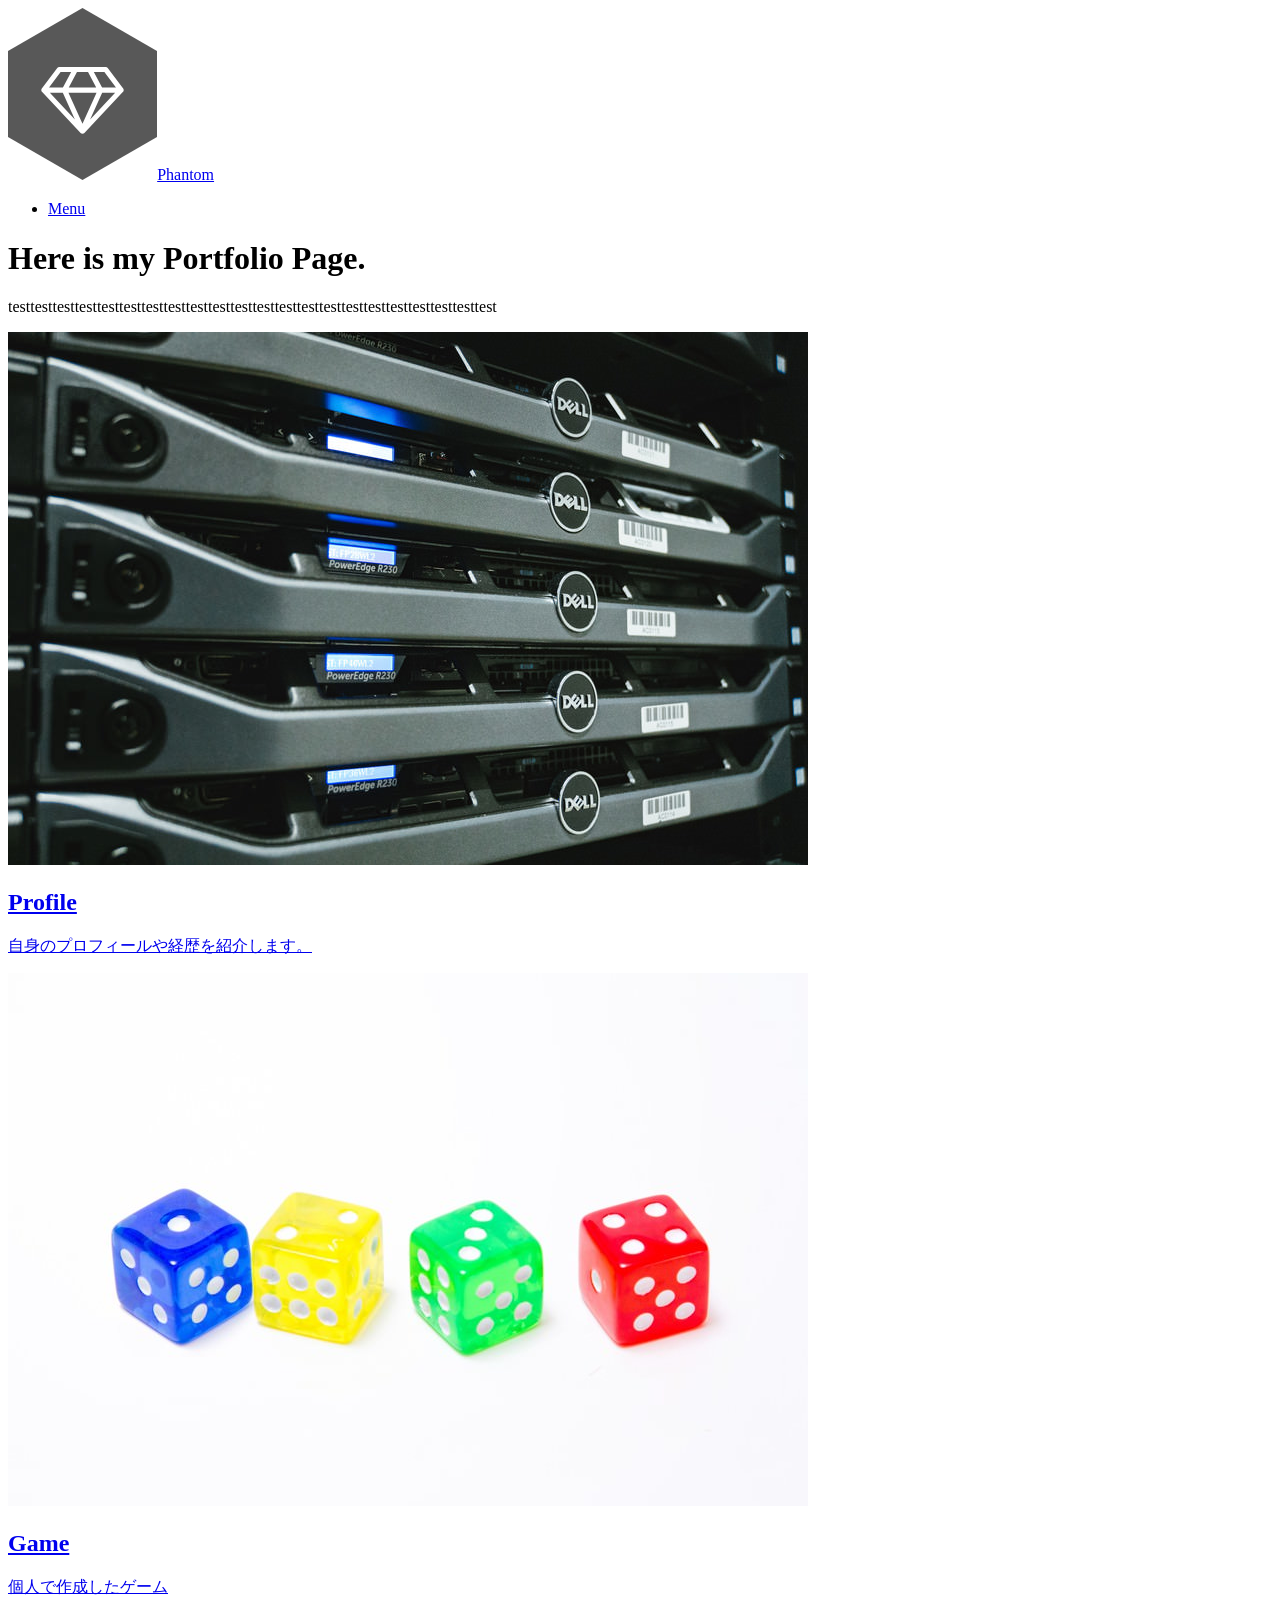
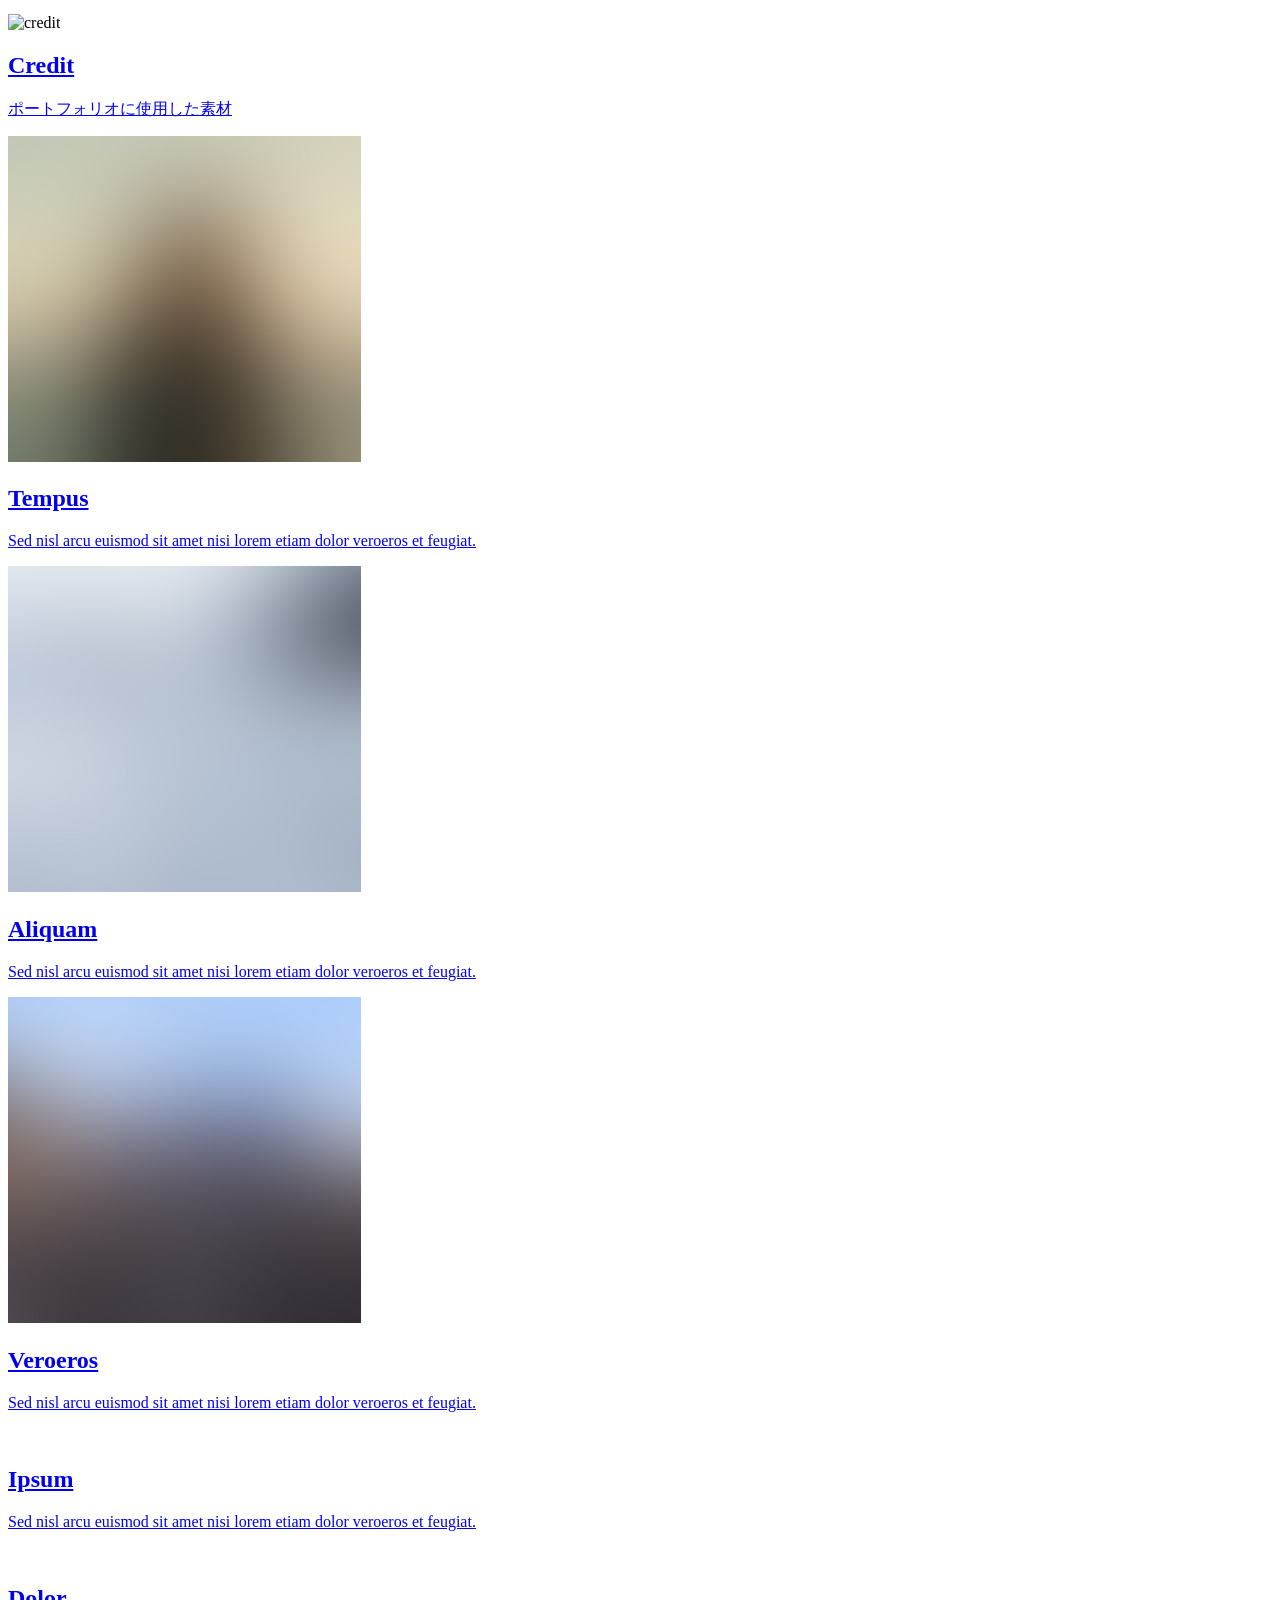
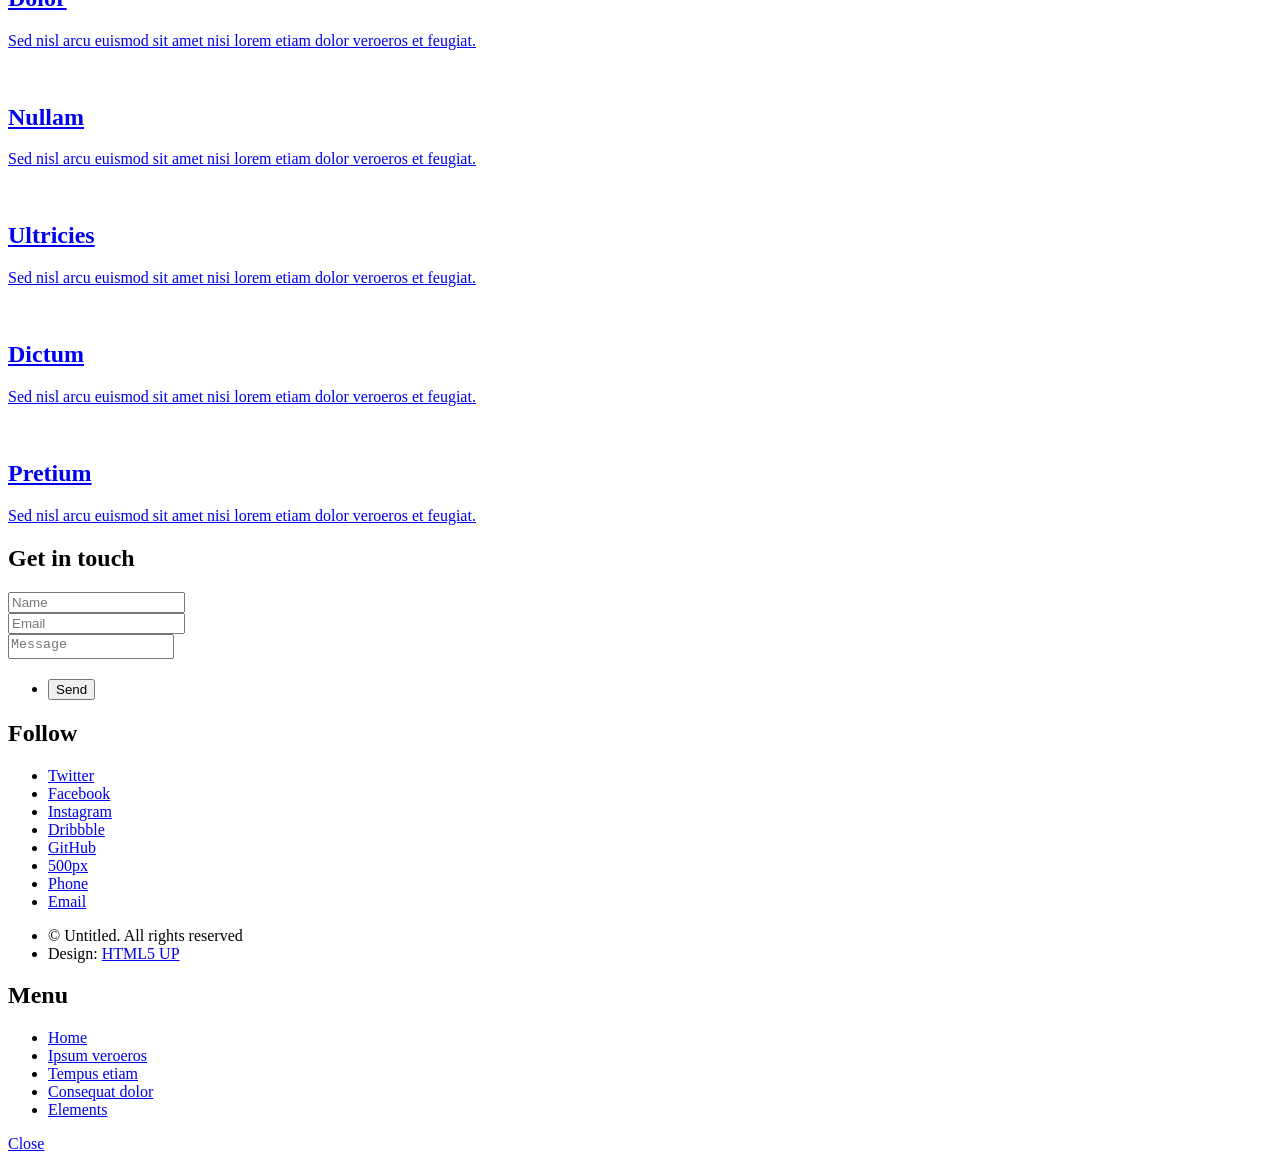
==== index.html @ cb40534b "Base file" ====
<!DOCTYPE HTML>
<!--
	Phantom by HTML5 UP
	html5up.net | @ajlkn
	Free for personal and commercial use under the CCA 3.0 license (html5up.net/license)
-->
<html>
	<head>
		<title>川井俊祐's Portfolio</title>
		<meta charset="utf-8" />
		<meta name="viewport" content="width=device-width, initial-scale=1, user-scalable=no" />
		<link rel="stylesheet" href="assets/css/main.css" />
		<noscript><link rel="stylesheet" href="assets/css/noscript.css" /></noscript>
	</head>
	<body class="is-preload">
		<!-- Wrapper -->
			<div id="wrapper">

				<!-- Header -->
					<header id="header">
						<div class="inner">

							<!-- Logo -->
								<a href="index.html" class="logo">
									<span class="symbol"><img src="images/logo.svg" alt="" /></span><span class="title">Phantom</span>
								</a>

							<!-- Nav -->
								<nav>
									<ul>
										<li><a href="#menu">Menu</a></li>
									</ul>
								</nav>

						</div>
					</header>

				<!-- Menu -->
					<nav id="menu">
						<h2>Menu</h2>
						<ul>
							<li><a href="index.html">Home</a></li>
							<li><a href="profile.html">Ipsum veroeros</a></li>
							<li><a href="profile.html">Tempus etiam</a></li>
							<li><a href="profile.html">Consequat dolor</a></li>
							<li><a href="elements.html">Elements</a></li>
						</ul>
					</nav>

				<!-- Main -->
					<div id="main">
						<div class="inner">
							<header>
								<h1>Here is my Portfolio Page.</h1>
								<p>testtesttesttesttesttesttesttesttesttesttesttesttesttesttesttesttesttesttesttesttesttest</p>
							</header>
							<section class="tiles">
								<article class="style1">
									<span class="image">
										<img src="images/profile.jpg" alt="profile" />
									</span>
									<a href="profile.html">
										<h2>Profile</h2>
										<div class="content">
											<p>自身のプロフィールや経歴を紹介します。</p>
										</div>
									</a>
								</article>
								<article class="style2">
									<span class="image">
										<img src="images/game.jpg" alt="game" />
									</span>
									<a href="game.html">
										<h2>Game</h2>
										<div class="content">
											<p>個人で作成したゲーム</p>
										</div>
									</a>
								</article>
								<article class="style3">
									<span class="image">
										<img src="images/pic03.jpg" alt="credit" />
									</span>
									<a href="credit.html">
										<h2>Credit</h2>
										<div class="content">
											<p>ポートフォリオに使用した素材</p>
										</div>
									</a>
								</article>
								<article class="style4">
									<span class="image">
										<img src="images/pic04.jpg" alt="" />
									</span>
									<a href="profile.html">
										<h2>Tempus</h2>
										<div class="content">
											<p>Sed nisl arcu euismod sit amet nisi lorem etiam dolor veroeros et feugiat.</p>
										</div>
									</a>
								</article>
								<article class="style5">
									<span class="image">
										<img src="images/pic05.jpg" alt="" />
									</span>
									<a href="profile.html">
										<h2>Aliquam</h2>
										<div class="content">
											<p>Sed nisl arcu euismod sit amet nisi lorem etiam dolor veroeros et feugiat.</p>
										</div>
									</a>
								</article>
								<article class="style6">
									<span class="image">
										<img src="images/pic06.jpg" alt="" />
									</span>
									<a href="profile.html">
										<h2>Veroeros</h2>
										<div class="content">
											<p>Sed nisl arcu euismod sit amet nisi lorem etiam dolor veroeros et feugiat.</p>
										</div>
									</a>
								</article>
								<article class="style2">
									<span class="image">
										<img src="images/pic07.jpg" alt="" />
									</span>
									<a href="profile.html">
										<h2>Ipsum</h2>
										<div class="content">
											<p>Sed nisl arcu euismod sit amet nisi lorem etiam dolor veroeros et feugiat.</p>
										</div>
									</a>
								</article>
								<article class="style3">
									<span class="image">
										<img src="images/pic08.jpg" alt="" />
									</span>
									<a href="profile.html">
										<h2>Dolor</h2>
										<div class="content">
											<p>Sed nisl arcu euismod sit amet nisi lorem etiam dolor veroeros et feugiat.</p>
										</div>
									</a>
								</article>
								<article class="style1">
									<span class="image">
										<img src="images/pic09.jpg" alt="" />
									</span>
									<a href="profile.html">
										<h2>Nullam</h2>
										<div class="content">
											<p>Sed nisl arcu euismod sit amet nisi lorem etiam dolor veroeros et feugiat.</p>
										</div>
									</a>
								</article>
								<article class="style5">
									<span class="image">
										<img src="images/pic10.jpg" alt="" />
									</span>
									<a href="profile.html">
										<h2>Ultricies</h2>
										<div class="content">
											<p>Sed nisl arcu euismod sit amet nisi lorem etiam dolor veroeros et feugiat.</p>
										</div>
									</a>
								</article>
								<article class="style6">
									<span class="image">
										<img src="images/pic11.jpg" alt="" />
									</span>
									<a href="profile.html">
										<h2>Dictum</h2>
										<div class="content">
											<p>Sed nisl arcu euismod sit amet nisi lorem etiam dolor veroeros et feugiat.</p>
										</div>
									</a>
								</article>
								<article class="style4">
									<span class="image">
										<img src="images/pic12.jpg" alt="" />
									</span>
									<a href="profile.html">
										<h2>Pretium</h2>
										<div class="content">
											<p>Sed nisl arcu euismod sit amet nisi lorem etiam dolor veroeros et feugiat.</p>
										</div>
									</a>
								</article>
							</section>
						</div>
					</div>

				<!-- Footer -->
					<footer id="footer">
						<div class="inner">
							<section>
								<h2>Get in touch</h2>
								<form method="post" action="#">
									<div class="fields">
										<div class="field half">
											<input type="text" name="name" id="name" placeholder="Name" />
										</div>
										<div class="field half">
											<input type="email" name="email" id="email" placeholder="Email" />
										</div>
										<div class="field">
											<textarea name="message" id="message" placeholder="Message"></textarea>
										</div>
									</div>
									<ul class="actions">
										<li><input type="submit" value="Send" class="primary" /></li>
									</ul>
								</form>
							</section>
							<section>
								<h2>Follow</h2>
								<ul class="icons">
									<li><a href="#" class="icon brands style2 fa-twitter"><span class="label">Twitter</span></a></li>
									<li><a href="#" class="icon brands style2 fa-facebook-f"><span class="label">Facebook</span></a></li>
									<li><a href="#" class="icon brands style2 fa-instagram"><span class="label">Instagram</span></a></li>
									<li><a href="#" class="icon brands style2 fa-dribbble"><span class="label">Dribbble</span></a></li>
									<li><a href="#" class="icon brands style2 fa-github"><span class="label">GitHub</span></a></li>
									<li><a href="#" class="icon brands style2 fa-500px"><span class="label">500px</span></a></li>
									<li><a href="#" class="icon solid style2 fa-phone"><span class="label">Phone</span></a></li>
									<li><a href="#" class="icon solid style2 fa-envelope"><span class="label">Email</span></a></li>
								</ul>
							</section>
							<ul class="copyright">
								<li>&copy; Untitled. All rights reserved</li><li>Design: <a href="http://html5up.net">HTML5 UP</a></li>
							</ul>
						</div>
					</footer>

			</div>

		<!-- Scripts -->
			<script src="assets/js/jquery.min.js"></script>
			<script src="assets/js/browser.min.js"></script>
			<script src="assets/js/breakpoints.min.js"></script>
			<script src="assets/js/util.js"></script>
			<script src="assets/js/main.js"></script>

	</body>
</html>
---- assets/css/main.css ----
@import url(fontawesome-all.min.css);
@import url("https://fonts.googleapis.com/css?family=Source+Sans+Pro:300,700,900");

/*
	Phantom by HTML5 UP
	html5up.net | @ajlkn
	Free for personal and commercial use under the CCA 3.0 license (html5up.net/license)
*/

html, body, div, span, applet, object,
iframe, h1, h2, h3, h4, h5, h6, p, blockquote,
pre, a, abbr, acronym, address, big, cite,
code, del, dfn, em, img, ins, kbd, q, s, samp,
small, strike, strong, sub, sup, tt, var, b,
u, i, center, dl, dt, dd, ol, ul, li, fieldset,
form, label, legend, table, caption, tbody,
tfoot, thead, tr, th, td, article, aside,
canvas, details, embed, figure, figcaption,
footer, header, hgroup, menu, nav, output, ruby,
section, summary, time, mark, audio, video {
	margin: 0;
	padding: 0;
	border: 0;
	font-size: 100%;
	font: inherit;
	vertical-align: baseline;}

article, aside, details, figcaption, figure,
footer, header, hgroup, menu, nav, section {
	display: block;}

body {
	line-height: 1;
}

ol, ul {
	list-style: none;
}

blockquote, q {
	quotes: none;
}

	blockquote:before, blockquote:after, q:before, q:after {
		content: '';
		content: none;
	}

table {
	border-collapse: collapse;
	border-spacing: 0;
}

body {
	-webkit-text-size-adjust: none;
}

mark {
	background-color: transparent;
	color: inherit;
}

input::-moz-focus-inner {
	border: 0;
	padding: 0;
}

input, select, textarea {
	-moz-appearance: none;
	-webkit-appearance: none;
	-ms-appearance: none;
	appearance: none;
}

/* Basic */

	@-ms-viewport {
		width: device-width;
	}

	body {
		-ms-overflow-style: scrollbar;
	}

	@media screen and (max-width: 480px) {

		html, body {
			min-width: 320px;
		}

	}

	html {
		box-sizing: border-box;
	}

	*, *:before, *:after {
		box-sizing: inherit;
	}

	body {
		background: #ffffff;
	}

		body.is-preload *, body.is-preload *:before, body.is-preload *:after {
			-moz-animation: none !important;
			-webkit-animation: none !important;
			-ms-animation: none !important;
			animation: none !important;
			-moz-transition: none !important;
			-webkit-transition: none !important;
			-ms-transition: none !important;
			transition: none !important;
		}

/* Type */

	body, input, select, textarea {
		color: #585858;
		font-family: "Source Sans Pro", Helvetica, sans-serif;
		font-size: 16pt;
		font-weight: 300;
		line-height: 1.75;
	}

		@media screen and (max-width: 1680px) {

			body, input, select, textarea {
				font-size: 14pt;
			}

		}

		@media screen and (max-width: 1280px) {

			body, input, select, textarea {
				font-size: 12pt;
			}

		}

	a {
		-moz-transition: border-bottom-color 0.2s ease, color 0.2s ease;
		-webkit-transition: border-bottom-color 0.2s ease, color 0.2s ease;
		-ms-transition: border-bottom-color 0.2s ease, color 0.2s ease;
		transition: border-bottom-color 0.2s ease, color 0.2s ease;
		text-decoration: none;
		color: #585858;
		border-bottom: dotted 1px rgba(88, 88, 88, 0.5);
	}

		a:hover {
			border-bottom-color: transparent;
			color: #f2849e !important;
		}

	strong, b {
		font-weight: 900;
	}

	em, i {
		font-style: italic;
	}

	p {
		margin: 0 0 2em 0;
	}

	h1 {
		font-size: 2.75em;
		font-weight: 700;
		line-height: 1.3;
		margin: 0 0 1em 0;
		letter-spacing: -0.035em;
	}

		h1 a {
			color: inherit;
		}

		@media screen and (max-width: 736px) {

			h1 {
				font-size: 2em;
				margin: 0 0 1em 0;
			}

		}

		@media screen and (max-width: 360px) {

			h1 {
				font-size: 1.75em;
			}

		}

	h2, h3, h4, h5, h6 {
		font-weight: 900;
		line-height: 1.5;
		margin: 0 0 2em 0;
		text-transform: uppercase;
		letter-spacing: 0.35em;
	}

		h2 a, h3 a, h4 a, h5 a, h6 a {
			color: inherit;
		}

	h2 {
		font-size: 1.1em;
	}

	h3 {
		font-size: 1em;
	}

	h4 {
		font-size: 0.8em;
	}

	h5 {
		font-size: 0.8em;
	}

	h6 {
		font-size: 0.8em;
	}

	@media screen and (max-width: 980px) {

		h1 br, h2 br, h3 br, h4 br, h5 br, h6 br {
			display: none;
		}

	}

	@media screen and (max-width: 736px) {

		h2 {
			font-size: 1em;
		}

		h3 {
			font-size: 0.8em;
		}

	}

	sub {
		font-size: 0.8em;
		position: relative;
		top: 0.5em;
	}

	sup {
		font-size: 0.8em;
		position: relative;
		top: -0.5em;
	}

	blockquote {
		border-left: solid 4px #c9c9c9;
		font-style: italic;
		margin: 0 0 2em 0;
		padding: 0.5em 0 0.5em 2em;
	}

	code {
		background: rgba(144, 144, 144, 0.075);
		border-radius: 4px;
		border: solid 1px #c9c9c9;
		font-family: "Courier New", monospace;
		font-size: 0.9em;
		margin: 0 0.25em;
		padding: 0.25em 0.65em;
	}

	pre {
		-webkit-overflow-scrolling: touch;
		font-family: "Courier New", monospace;
		font-size: 0.9em;
		margin: 0 0 2em 0;
	}

		pre code {
			display: block;
			line-height: 1.75;
			padding: 1em 1.5em;
			overflow-x: auto;
		}

	hr {
		border: 0;
		border-bottom: solid 1px #c9c9c9;
		margin: 2em 0;
	}

		hr.major {
			margin: 3em 0;
		}

	.align-left {
		text-align: left;
	}

	.align-center {
		text-align: center;
	}

	.align-right {
		text-align: right;
	}

/* Row */

	.row {
		display: flex;
		flex-wrap: wrap;
		box-sizing: border-box;
		align-items: stretch;
	}

		.row > * {
			box-sizing: border-box;
		}

		.row.gtr-uniform > * > :last-child {
			margin-bottom: 0;
		}

		.row.aln-left {
			justify-content: flex-start;
		}

		.row.aln-center {
			justify-content: center;
		}

		.row.aln-right {
			justify-content: flex-end;
		}

		.row.aln-top {
			align-items: flex-start;
		}

		.row.aln-middle {
			align-items: center;
		}

		.row.aln-bottom {
			align-items: flex-end;
		}

		.row > .imp {
			order: -1;
		}

		.row > .col-1 {
			width: 8.33333%;
		}

		.row > .off-1 {
			margin-left: 8.33333%;
		}

		.row > .col-2 {
			width: 16.66667%;
		}

		.row > .off-2 {
			margin-left: 16.66667%;
		}

		.row > .col-3 {
			width: 25%;
		}

		.row > .off-3 {
			margin-left: 25%;
		}

		.row > .col-4 {
			width: 33.33333%;
		}

		.row > .off-4 {
			margin-left: 33.33333%;
		}

		.row > .col-5 {
			width: 41.66667%;
		}

		.row > .off-5 {
			margin-left: 41.66667%;
		}

		.row > .col-6 {
			width: 50%;
		}

		.row > .off-6 {
			margin-left: 50%;
		}

		.row > .col-7 {
			width: 58.33333%;
		}

		.row > .off-7 {
			margin-left: 58.33333%;
		}

		.row > .col-8 {
			width: 66.66667%;
		}

		.row > .off-8 {
			margin-left: 66.66667%;
		}

		.row > .col-9 {
			width: 75%;
		}

		.row > .off-9 {
			margin-left: 75%;
		}

		.row > .col-10 {
			width: 83.33333%;
		}

		.row > .off-10 {
			margin-left: 83.33333%;
		}

		.row > .col-11 {
			width: 91.66667%;
		}

		.row > .off-11 {
			margin-left: 91.66667%;
		}

		.row > .col-12 {
			width: 100%;
		}

		.row > .off-12 {
			margin-left: 100%;
		}

		.row.gtr-0 {
			margin-top: 0;
			margin-left: 0em;
		}

			.row.gtr-0 > * {
				padding: 0 0 0 0em;
			}

			.row.gtr-0.gtr-uniform {
				margin-top: 0em;
			}

				.row.gtr-0.gtr-uniform > * {
					padding-top: 0em;
				}

		.row.gtr-25 {
			margin-top: 0;
			margin-left: -0.5em;
		}

			.row.gtr-25 > * {
				padding: 0 0 0 0.5em;
			}

			.row.gtr-25.gtr-uniform {
				margin-top: -0.5em;
			}

				.row.gtr-25.gtr-uniform > * {
					padding-top: 0.5em;
				}

		.row.gtr-50 {
			margin-top: 0;
			margin-left: -1em;
		}

			.row.gtr-50 > * {
				padding: 0 0 0 1em;
			}

			.row.gtr-50.gtr-uniform {
				margin-top: -1em;
			}

				.row.gtr-50.gtr-uniform > * {
					padding-top: 1em;
				}

		.row {
			margin-top: 0;
			margin-left: -2em;
		}

			.row > * {
				padding: 0 0 0 2em;
			}

			.row.gtr-uniform {
				margin-top: -2em;
			}

				.row.gtr-uniform > * {
					padding-top: 2em;
				}

		.row.gtr-150 {
			margin-top: 0;
			margin-left: -3em;
		}

			.row.gtr-150 > * {
				padding: 0 0 0 3em;
			}

			.row.gtr-150.gtr-uniform {
				margin-top: -3em;
			}

				.row.gtr-150.gtr-uniform > * {
					padding-top: 3em;
				}

		.row.gtr-200 {
			margin-top: 0;
			margin-left: -4em;
		}

			.row.gtr-200 > * {
				padding: 0 0 0 4em;
			}

			.row.gtr-200.gtr-uniform {
				margin-top: -4em;
			}

				.row.gtr-200.gtr-uniform > * {
					padding-top: 4em;
				}

		@media screen and (max-width: 1680px) {

			.row {
				display: flex;
				flex-wrap: wrap;
				box-sizing: border-box;
				align-items: stretch;
			}

				.row > * {
					box-sizing: border-box;
				}

				.row.gtr-uniform > * > :last-child {
					margin-bottom: 0;
				}

				.row.aln-left {
					justify-content: flex-start;
				}

				.row.aln-center {
					justify-content: center;
				}

				.row.aln-right {
					justify-content: flex-end;
				}

				.row.aln-top {
					align-items: flex-start;
				}

				.row.aln-middle {
					align-items: center;
				}

				.row.aln-bottom {
					align-items: flex-end;
				}

				.row > .imp-xlarge {
					order: -1;
				}

				.row > .col-1-xlarge {
					width: 8.33333%;
				}

				.row > .off-1-xlarge {
					margin-left: 8.33333%;
				}

				.row > .col-2-xlarge {
					width: 16.66667%;
				}

				.row > .off-2-xlarge {
					margin-left: 16.66667%;
				}

				.row > .col-3-xlarge {
					width: 25%;
				}

				.row > .off-3-xlarge {
					margin-left: 25%;
				}

				.row > .col-4-xlarge {
					width: 33.33333%;
				}

				.row > .off-4-xlarge {
					margin-left: 33.33333%;
				}

				.row > .col-5-xlarge {
					width: 41.66667%;
				}

				.row > .off-5-xlarge {
					margin-left: 41.66667%;
				}

				.row > .col-6-xlarge {
					width: 50%;
				}

				.row > .off-6-xlarge {
					margin-left: 50%;
				}

				.row > .col-7-xlarge {
					width: 58.33333%;
				}

				.row > .off-7-xlarge {
					margin-left: 58.33333%;
				}

				.row > .col-8-xlarge {
					width: 66.66667%;
				}

				.row > .off-8-xlarge {
					margin-left: 66.66667%;
				}

				.row > .col-9-xlarge {
					width: 75%;
				}

				.row > .off-9-xlarge {
					margin-left: 75%;
				}

				.row > .col-10-xlarge {
					width: 83.33333%;
				}

				.row > .off-10-xlarge {
					margin-left: 83.33333%;
				}

				.row > .col-11-xlarge {
					width: 91.66667%;
				}

				.row > .off-11-xlarge {
					margin-left: 91.66667%;
				}

				.row > .col-12-xlarge {
					width: 100%;
				}

				.row > .off-12-xlarge {
					margin-left: 100%;
				}

				.row.gtr-0 {
					margin-top: 0;
					margin-left: 0em;
				}

					.row.gtr-0 > * {
						padding: 0 0 0 0em;
					}

					.row.gtr-0.gtr-uniform {
						margin-top: 0em;
					}

						.row.gtr-0.gtr-uniform > * {
							padding-top: 0em;
						}

				.row.gtr-25 {
					margin-top: 0;
					margin-left: -0.5em;
				}

					.row.gtr-25 > * {
						padding: 0 0 0 0.5em;
					}

					.row.gtr-25.gtr-uniform {
						margin-top: -0.5em;
					}

						.row.gtr-25.gtr-uniform > * {
							padding-top: 0.5em;
						}

				.row.gtr-50 {
					margin-top: 0;
					margin-left: -1em;
				}

					.row.gtr-50 > * {
						padding: 0 0 0 1em;
					}

					.row.gtr-50.gtr-uniform {
						margin-top: -1em;
					}

						.row.gtr-50.gtr-uniform > * {
							padding-top: 1em;
						}

				.row {
					margin-top: 0;
					margin-left: -2em;
				}

					.row > * {
						padding: 0 0 0 2em;
					}

					.row.gtr-uniform {
						margin-top: -2em;
					}

						.row.gtr-uniform > * {
							padding-top: 2em;
						}

				.row.gtr-150 {
					margin-top: 0;
					margin-left: -3em;
				}

					.row.gtr-150 > * {
						padding: 0 0 0 3em;
					}

					.row.gtr-150.gtr-uniform {
						margin-top: -3em;
					}

						.row.gtr-150.gtr-uniform > * {
							padding-top: 3em;
						}

				.row.gtr-200 {
					margin-top: 0;
					margin-left: -4em;
				}

					.row.gtr-200 > * {
						padding: 0 0 0 4em;
					}

					.row.gtr-200.gtr-uniform {
						margin-top: -4em;
					}

						.row.gtr-200.gtr-uniform > * {
							padding-top: 4em;
						}

		}

		@media screen and (max-width: 1280px) {

			.row {
				display: flex;
				flex-wrap: wrap;
				box-sizing: border-box;
				align-items: stretch;
			}

				.row > * {
					box-sizing: border-box;
				}

				.row.gtr-uniform > * > :last-child {
					margin-bottom: 0;
				}

				.row.aln-left {
					justify-content: flex-start;
				}

				.row.aln-center {
					justify-content: center;
				}

				.row.aln-right {
					justify-content: flex-end;
				}

				.row.aln-top {
					align-items: flex-start;
				}

				.row.aln-middle {
					align-items: center;
				}

				.row.aln-bottom {
					align-items: flex-end;
				}

				.row > .imp-large {
					order: -1;
				}

				.row > .col-1-large {
					width: 8.33333%;
				}

				.row > .off-1-large {
					margin-left: 8.33333%;
				}

				.row > .col-2-large {
					width: 16.66667%;
				}

				.row > .off-2-large {
					margin-left: 16.66667%;
				}

				.row > .col-3-large {
					width: 25%;
				}

				.row > .off-3-large {
					margin-left: 25%;
				}

				.row > .col-4-large {
					width: 33.33333%;
				}

				.row > .off-4-large {
					margin-left: 33.33333%;
				}

				.row > .col-5-large {
					width: 41.66667%;
				}

				.row > .off-5-large {
					margin-left: 41.66667%;
				}

				.row > .col-6-large {
					width: 50%;
				}

				.row > .off-6-large {
					margin-left: 50%;
				}

				.row > .col-7-large {
					width: 58.33333%;
				}

				.row > .off-7-large {
					margin-left: 58.33333%;
				}

				.row > .col-8-large {
					width: 66.66667%;
				}

				.row > .off-8-large {
					margin-left: 66.66667%;
				}

				.row > .col-9-large {
					width: 75%;
				}

				.row > .off-9-large {
					margin-left: 75%;
				}

				.row > .col-10-large {
					width: 83.33333%;
				}

				.row > .off-10-large {
					margin-left: 83.33333%;
				}

				.row > .col-11-large {
					width: 91.66667%;
				}

				.row > .off-11-large {
					margin-left: 91.66667%;
				}

				.row > .col-12-large {
					width: 100%;
				}

				.row > .off-12-large {
					margin-left: 100%;
				}

				.row.gtr-0 {
					margin-top: 0;
					margin-left: 0em;
				}

					.row.gtr-0 > * {
						padding: 0 0 0 0em;
					}

					.row.gtr-0.gtr-uniform {
						margin-top: 0em;
					}

						.row.gtr-0.gtr-uniform > * {
							padding-top: 0em;
						}

				.row.gtr-25 {
					margin-top: 0;
					margin-left: -0.5em;
				}

					.row.gtr-25 > * {
						padding: 0 0 0 0.5em;
					}

					.row.gtr-25.gtr-uniform {
						margin-top: -0.5em;
					}

						.row.gtr-25.gtr-uniform > * {
							padding-top: 0.5em;
						}

				.row.gtr-50 {
					margin-top: 0;
					margin-left: -1em;
				}

					.row.gtr-50 > * {
						padding: 0 0 0 1em;
					}

					.row.gtr-50.gtr-uniform {
						margin-top: -1em;
					}

						.row.gtr-50.gtr-uniform > * {
							padding-top: 1em;
						}

				.row {
					margin-top: 0;
					margin-left: -2em;
				}

					.row > * {
						padding: 0 0 0 2em;
					}

					.row.gtr-uniform {
						margin-top: -2em;
					}

						.row.gtr-uniform > * {
							padding-top: 2em;
						}

				.row.gtr-150 {
					margin-top: 0;
					margin-left: -3em;
				}

					.row.gtr-150 > * {
						padding: 0 0 0 3em;
					}

					.row.gtr-150.gtr-uniform {
						margin-top: -3em;
					}

						.row.gtr-150.gtr-uniform > * {
							padding-top: 3em;
						}

				.row.gtr-200 {
					margin-top: 0;
					margin-left: -4em;
				}

					.row.gtr-200 > * {
						padding: 0 0 0 4em;
					}

					.row.gtr-200.gtr-uniform {
						margin-top: -4em;
					}

						.row.gtr-200.gtr-uniform > * {
							padding-top: 4em;
						}

		}

		@media screen and (max-width: 980px) {

			.row {
				display: flex;
				flex-wrap: wrap;
				box-sizing: border-box;
				align-items: stretch;
			}

				.row > * {
					box-sizing: border-box;
				}

				.row.gtr-uniform > * > :last-child {
					margin-bottom: 0;
				}

				.row.aln-left {
					justify-content: flex-start;
				}

				.row.aln-center {
					justify-content: center;
				}

				.row.aln-right {
					justify-content: flex-end;
				}

				.row.aln-top {
					align-items: flex-start;
				}

				.row.aln-middle {
					align-items: center;
				}

				.row.aln-bottom {
					align-items: flex-end;
				}

				.row > .imp-medium {
					order: -1;
				}

				.row > .col-1-medium {
					width: 8.33333%;
				}

				.row > .off-1-medium {
					margin-left: 8.33333%;
				}

				.row > .col-2-medium {
					width: 16.66667%;
				}

				.row > .off-2-medium {
					margin-left: 16.66667%;
				}

				.row > .col-3-medium {
					width: 25%;
				}

				.row > .off-3-medium {
					margin-left: 25%;
				}

				.row > .col-4-medium {
					width: 33.33333%;
				}

				.row > .off-4-medium {
					margin-left: 33.33333%;
				}

				.row > .col-5-medium {
					width: 41.66667%;
				}

				.row > .off-5-medium {
					margin-left: 41.66667%;
				}

				.row > .col-6-medium {
					width: 50%;
				}

				.row > .off-6-medium {
					margin-left: 50%;
				}

				.row > .col-7-medium {
					width: 58.33333%;
				}

				.row > .off-7-medium {
					margin-left: 58.33333%;
				}

				.row > .col-8-medium {
					width: 66.66667%;
				}

				.row > .off-8-medium {
					margin-left: 66.66667%;
				}

				.row > .col-9-medium {
					width: 75%;
				}

				.row > .off-9-medium {
					margin-left: 75%;
				}

				.row > .col-10-medium {
					width: 83.33333%;
				}

				.row > .off-10-medium {
					margin-left: 83.33333%;
				}

				.row > .col-11-medium {
					width: 91.66667%;
				}

				.row > .off-11-medium {
					margin-left: 91.66667%;
				}

				.row > .col-12-medium {
					width: 100%;
				}

				.row > .off-12-medium {
					margin-left: 100%;
				}

				.row.gtr-0 {
					margin-top: 0;
					margin-left: 0em;
				}

					.row.gtr-0 > * {
						padding: 0 0 0 0em;
					}

					.row.gtr-0.gtr-uniform {
						margin-top: 0em;
					}

						.row.gtr-0.gtr-uniform > * {
							padding-top: 0em;
						}

				.row.gtr-25 {
					margin-top: 0;
					margin-left: -0.375em;
				}

					.row.gtr-25 > * {
						padding: 0 0 0 0.375em;
					}

					.row.gtr-25.gtr-uniform {
						margin-top: -0.375em;
					}

						.row.gtr-25.gtr-uniform > * {
							padding-top: 0.375em;
						}

				.row.gtr-50 {
					margin-top: 0;
					margin-left: -0.75em;
				}

					.row.gtr-50 > * {
						padding: 0 0 0 0.75em;
					}

					.row.gtr-50.gtr-uniform {
						margin-top: -0.75em;
					}

						.row.gtr-50.gtr-uniform > * {
							padding-top: 0.75em;
						}

				.row {
					margin-top: 0;
					margin-left: -1.5em;
				}

					.row > * {
						padding: 0 0 0 1.5em;
					}

					.row.gtr-uniform {
						margin-top: -1.5em;
					}

						.row.gtr-uniform > * {
							padding-top: 1.5em;
						}

				.row.gtr-150 {
					margin-top: 0;
					margin-left: -2.25em;
				}

					.row.gtr-150 > * {
						padding: 0 0 0 2.25em;
					}

					.row.gtr-150.gtr-uniform {
						margin-top: -2.25em;
					}

						.row.gtr-150.gtr-uniform > * {
							padding-top: 2.25em;
						}

				.row.gtr-200 {
					margin-top: 0;
					margin-left: -3em;
				}

					.row.gtr-200 > * {
						padding: 0 0 0 3em;
					}

					.row.gtr-200.gtr-uniform {
						margin-top: -3em;
					}

						.row.gtr-200.gtr-uniform > * {
							padding-top: 3em;
						}

		}

		@media screen and (max-width: 736px) {

			.row {
				display: flex;
				flex-wrap: wrap;
				box-sizing: border-box;
				align-items: stretch;
			}

				.row > * {
					box-sizing: border-box;
				}

				.row.gtr-uniform > * > :last-child {
					margin-bottom: 0;
				}

				.row.aln-left {
					justify-content: flex-start;
				}

				.row.aln-center {
					justify-content: center;
				}

				.row.aln-right {
					justify-content: flex-end;
				}

				.row.aln-top {
					align-items: flex-start;
				}

				.row.aln-middle {
					align-items: center;
				}

				.row.aln-bottom {
					align-items: flex-end;
				}

				.row > .imp-small {
					order: -1;
				}

				.row > .col-1-small {
					width: 8.33333%;
				}

				.row > .off-1-small {
					margin-left: 8.33333%;
				}

				.row > .col-2-small {
					width: 16.66667%;
				}

				.row > .off-2-small {
					margin-left: 16.66667%;
				}

				.row > .col-3-small {
					width: 25%;
				}

				.row > .off-3-small {
					margin-left: 25%;
				}

				.row > .col-4-small {
					width: 33.33333%;
				}

				.row > .off-4-small {
					margin-left: 33.33333%;
				}

				.row > .col-5-small {
					width: 41.66667%;
				}

				.row > .off-5-small {
					margin-left: 41.66667%;
				}

				.row > .col-6-small {
					width: 50%;
				}

				.row > .off-6-small {
					margin-left: 50%;
				}

				.row > .col-7-small {
					width: 58.33333%;
				}

				.row > .off-7-small {
					margin-left: 58.33333%;
				}

				.row > .col-8-small {
					width: 66.66667%;
				}

				.row > .off-8-small {
					margin-left: 66.66667%;
				}

				.row > .col-9-small {
					width: 75%;
				}

				.row > .off-9-small {
					margin-left: 75%;
				}

				.row > .col-10-small {
					width: 83.33333%;
				}

				.row > .off-10-small {
					margin-left: 83.33333%;
				}

				.row > .col-11-small {
					width: 91.66667%;
				}

				.row > .off-11-small {
					margin-left: 91.66667%;
				}

				.row > .col-12-small {
					width: 100%;
				}

				.row > .off-12-small {
					margin-left: 100%;
				}

				.row.gtr-0 {
					margin-top: 0;
					margin-left: 0em;
				}

					.row.gtr-0 > * {
						padding: 0 0 0 0em;
					}

					.row.gtr-0.gtr-uniform {
						margin-top: 0em;
					}

						.row.gtr-0.gtr-uniform > * {
							padding-top: 0em;
						}

				.row.gtr-25 {
					margin-top: 0;
					margin-left: -0.25em;
				}

					.row.gtr-25 > * {
						padding: 0 0 0 0.25em;
					}

					.row.gtr-25.gtr-uniform {
						margin-top: -0.25em;
					}

						.row.gtr-25.gtr-uniform > * {
							padding-top: 0.25em;
						}

				.row.gtr-50 {
					margin-top: 0;
					margin-left: -0.5em;
				}

					.row.gtr-50 > * {
						padding: 0 0 0 0.5em;
					}

					.row.gtr-50.gtr-uniform {
						margin-top: -0.5em;
					}

						.row.gtr-50.gtr-uniform > * {
							padding-top: 0.5em;
						}

				.row {
					margin-top: 0;
					margin-left: -1em;
				}

					.row > * {
						padding: 0 0 0 1em;
					}

					.row.gtr-uniform {
						margin-top: -1em;
					}

						.row.gtr-uniform > * {
							padding-top: 1em;
						}

				.row.gtr-150 {
					margin-top: 0;
					margin-left: -1.5em;
				}

					.row.gtr-150 > * {
						padding: 0 0 0 1.5em;
					}

					.row.gtr-150.gtr-uniform {
						margin-top: -1.5em;
					}

						.row.gtr-150.gtr-uniform > * {
							padding-top: 1.5em;
						}

				.row.gtr-200 {
					margin-top: 0;
					margin-left: -2em;
				}

					.row.gtr-200 > * {
						padding: 0 0 0 2em;
					}

					.row.gtr-200.gtr-uniform {
						margin-top: -2em;
					}

						.row.gtr-200.gtr-uniform > * {
							padding-top: 2em;
						}

		}

		@media screen and (max-width: 480px) {

			.row {
				display: flex;
				flex-wrap: wrap;
				box-sizing: border-box;
				align-items: stretch;
			}

				.row > * {
					box-sizing: border-box;
				}

				.row.gtr-uniform > * > :last-child {
					margin-bottom: 0;
				}

				.row.aln-left {
					justify-content: flex-start;
				}

				.row.aln-center {
					justify-content: center;
				}

				.row.aln-right {
					justify-content: flex-end;
				}

				.row.aln-top {
					align-items: flex-start;
				}

				.row.aln-middle {
					align-items: center;
				}

				.row.aln-bottom {
					align-items: flex-end;
				}

				.row > .imp-xsmall {
					order: -1;
				}

				.row > .col-1-xsmall {
					width: 8.33333%;
				}

				.row > .off-1-xsmall {
					margin-left: 8.33333%;
				}

				.row > .col-2-xsmall {
					width: 16.66667%;
				}

				.row > .off-2-xsmall {
					margin-left: 16.66667%;
				}

				.row > .col-3-xsmall {
					width: 25%;
				}

				.row > .off-3-xsmall {
					margin-left: 25%;
				}

				.row > .col-4-xsmall {
					width: 33.33333%;
				}

				.row > .off-4-xsmall {
					margin-left: 33.33333%;
				}

				.row > .col-5-xsmall {
					width: 41.66667%;
				}

				.row > .off-5-xsmall {
					margin-left: 41.66667%;
				}

				.row > .col-6-xsmall {
					width: 50%;
				}

				.row > .off-6-xsmall {
					margin-left: 50%;
				}

				.row > .col-7-xsmall {
					width: 58.33333%;
				}

				.row > .off-7-xsmall {
					margin-left: 58.33333%;
				}

				.row > .col-8-xsmall {
					width: 66.66667%;
				}

				.row > .off-8-xsmall {
					margin-left: 66.66667%;
				}

				.row > .col-9-xsmall {
					width: 75%;
				}

				.row > .off-9-xsmall {
					margin-left: 75%;
				}

				.row > .col-10-xsmall {
					width: 83.33333%;
				}

				.row > .off-10-xsmall {
					margin-left: 83.33333%;
				}

				.row > .col-11-xsmall {
					width: 91.66667%;
				}

				.row > .off-11-xsmall {
					margin-left: 91.66667%;
				}

				.row > .col-12-xsmall {
					width: 100%;
				}

				.row > .off-12-xsmall {
					margin-left: 100%;
				}

				.row.gtr-0 {
					margin-top: 0;
					margin-left: 0em;
				}

					.row.gtr-0 > * {
						padding: 0 0 0 0em;
					}

					.row.gtr-0.gtr-uniform {
						margin-top: 0em;
					}

						.row.gtr-0.gtr-uniform > * {
							padding-top: 0em;
						}

				.row.gtr-25 {
					margin-top: 0;
					margin-left: -0.25em;
				}

					.row.gtr-25 > * {
						padding: 0 0 0 0.25em;
					}

					.row.gtr-25.gtr-uniform {
						margin-top: -0.25em;
					}

						.row.gtr-25.gtr-uniform > * {
							padding-top: 0.25em;
						}

				.row.gtr-50 {
					margin-top: 0;
					margin-left: -0.5em;
				}

					.row.gtr-50 > * {
						padding: 0 0 0 0.5em;
					}

					.row.gtr-50.gtr-uniform {
						margin-top: -0.5em;
					}

						.row.gtr-50.gtr-uniform > * {
							padding-top: 0.5em;
						}

				.row {
					margin-top: 0;
					margin-left: -1em;
				}

					.row > * {
						padding: 0 0 0 1em;
					}

					.row.gtr-uniform {
						margin-top: -1em;
					}

						.row.gtr-uniform > * {
							padding-top: 1em;
						}

				.row.gtr-150 {
					margin-top: 0;
					margin-left: -1.5em;
				}

					.row.gtr-150 > * {
						padding: 0 0 0 1.5em;
					}

					.row.gtr-150.gtr-uniform {
						margin-top: -1.5em;
					}

						.row.gtr-150.gtr-uniform > * {
							padding-top: 1.5em;
						}

				.row.gtr-200 {
					margin-top: 0;
					margin-left: -2em;
				}

					.row.gtr-200 > * {
						padding: 0 0 0 2em;
					}

					.row.gtr-200.gtr-uniform {
						margin-top: -2em;
					}

						.row.gtr-200.gtr-uniform > * {
							padding-top: 2em;
						}

		}

/* Section/Article */

	section.special, article.special {
		text-align: center;
	}

	header p {
		margin-top: -1em;
	}

	@media screen and (max-width: 736px) {

		header p {
			margin-top: 0;
		}

	}

/* Icon */

	.icon {
		text-decoration: none;
		border-bottom: none;
		position: relative;
	}

		.icon:before {
			-moz-osx-font-smoothing: grayscale;
			-webkit-font-smoothing: antialiased;
			display: inline-block;
			font-style: normal;
			font-variant: normal;
			text-rendering: auto;
			line-height: 1;
			text-transform: none !important;
			font-family: 'Font Awesome 5 Free';
			font-weight: 400;
		}

		.icon > .label {
			display: none;
		}

		.icon:before {
			line-height: inherit;
		}

		.icon.solid:before {
			font-weight: 900;
		}

		.icon.brands:before {
			font-family: 'Font Awesome 5 Brands';
		}

		.icon.style2 {
			-moz-transition: background-color 0.2s ease-in-out, color 0.2s ease-in-out, border-color 0.2s ease-in-out;
			-webkit-transition: background-color 0.2s ease-in-out, color 0.2s ease-in-out, border-color 0.2s ease-in-out;
			-ms-transition: background-color 0.2s ease-in-out, color 0.2s ease-in-out, border-color 0.2s ease-in-out;
			transition: background-color 0.2s ease-in-out, color 0.2s ease-in-out, border-color 0.2s ease-in-out;
			background-color: transparent;
			border: solid 1px #c9c9c9;
			border-radius: 4px;
			width: 2.65em;
			height: 2.65em;
			display: inline-block;
			text-align: center;
			line-height: 2.65em;
			color: inherit;
		}

			.icon.style2:before {
				font-size: 1.1em;
			}

			.icon.style2:hover {
				color: #f2849e;
				border-color: #f2849e;
			}

			.icon.style2:active {
				background-color: rgba(242, 132, 158, 0.1);
			}

/* List */

	ol {
		list-style: decimal;
		margin: 0 0 2em 0;
		padding-left: 1.25em;
	}

		ol li {
			padding-left: 0.25em;
		}

	ul {
		list-style: disc;
		margin: 0 0 2em 0;
		padding-left: 1em;
	}

		ul li {
			padding-left: 0.5em;
		}

		ul.alt {
			list-style: none;
			padding-left: 0;
		}

			ul.alt li {
				border-top: solid 1px #c9c9c9;
				padding: 0.5em 0;
			}

				ul.alt li:first-child {
					border-top: 0;
					padding-top: 0;
				}

	dl {
		margin: 0 0 2em 0;
	}

		dl dt {
			display: block;
			font-weight: 900;
			margin: 0 0 1em 0;
		}

		dl dd {
			margin-left: 2em;
		}

/* Actions */

	ul.actions {
		display: -moz-flex;
		display: -webkit-flex;
		display: -ms-flex;
		display: flex;
		cursor: default;
		list-style: none;
		margin-left: -1em;
		padding-left: 0;
	}

		ul.actions li {
			padding: 0 0 0 1em;
			vertical-align: middle;
		}

		ul.actions.special {
			-moz-justify-content: center;
			-webkit-justify-content: center;
			-ms-justify-content: center;
			justify-content: center;
			width: 100%;
			margin-left: 0;
		}

			ul.actions.special li:first-child {
				padding-left: 0;
			}

		ul.actions.stacked {
			-moz-flex-direction: column;
			-webkit-flex-direction: column;
			-ms-flex-direction: column;
			flex-direction: column;
			margin-left: 0;
		}

			ul.actions.stacked li {
				padding: 1.3em 0 0 0;
			}

				ul.actions.stacked li:first-child {
					padding-top: 0;
				}

		ul.actions.fit {
			width: calc(100% + 1em);
		}

			ul.actions.fit li {
				-moz-flex-grow: 1;
				-webkit-flex-grow: 1;
				-ms-flex-grow: 1;
				flex-grow: 1;
				-moz-flex-shrink: 1;
				-webkit-flex-shrink: 1;
				-ms-flex-shrink: 1;
				flex-shrink: 1;
				width: 100%;
			}

				ul.actions.fit li > * {
					width: 100%;
				}

			ul.actions.fit.stacked {
				width: 100%;
			}

		@media screen and (max-width: 480px) {

			ul.actions:not(.fixed) {
				-moz-flex-direction: column;
				-webkit-flex-direction: column;
				-ms-flex-direction: column;
				flex-direction: column;
				margin-left: 0;
				width: 100% !important;
			}

				ul.actions:not(.fixed) li {
					-moz-flex-grow: 1;
					-webkit-flex-grow: 1;
					-ms-flex-grow: 1;
					flex-grow: 1;
					-moz-flex-shrink: 1;
					-webkit-flex-shrink: 1;
					-ms-flex-shrink: 1;
					flex-shrink: 1;
					padding: 1em 0 0 0;
					text-align: center;
					width: 100%;
				}

					ul.actions:not(.fixed) li > * {
						width: 100%;
					}

					ul.actions:not(.fixed) li:first-child {
						padding-top: 0;
					}

					ul.actions:not(.fixed) li input[type="submit"],
					ul.actions:not(.fixed) li input[type="reset"],
					ul.actions:not(.fixed) li input[type="button"],
					ul.actions:not(.fixed) li button,
					ul.actions:not(.fixed) li .button {
						width: 100%;
					}

						ul.actions:not(.fixed) li input[type="submit"].icon:before,
						ul.actions:not(.fixed) li input[type="reset"].icon:before,
						ul.actions:not(.fixed) li input[type="button"].icon:before,
						ul.actions:not(.fixed) li button.icon:before,
						ul.actions:not(.fixed) li .button.icon:before {
							margin-left: -0.5rem;
						}

		}

/* Icons */

	ul.icons {
		cursor: default;
		list-style: none;
		padding-left: 0;
		margin: -1em 0 2em -1em;
	}

		ul.icons li {
			display: inline-block;
			padding: 1em 0 0 1em;
		}

/* Form */

	form {
		margin: 0 0 2em 0;
		overflow-x: hidden;
	}

		form > :last-child {
			margin-bottom: 0;
		}

		form > .fields {
			display: -moz-flex;
			display: -webkit-flex;
			display: -ms-flex;
			display: flex;
			-moz-flex-wrap: wrap;
			-webkit-flex-wrap: wrap;
			-ms-flex-wrap: wrap;
			flex-wrap: wrap;
			width: calc(100% + 3em);
			margin: -1.5em 0 2em -1.5em;
		}

			form > .fields > .field {
				-moz-flex-grow: 0;
				-webkit-flex-grow: 0;
				-ms-flex-grow: 0;
				flex-grow: 0;
				-moz-flex-shrink: 0;
				-webkit-flex-shrink: 0;
				-ms-flex-shrink: 0;
				flex-shrink: 0;
				padding: 1.5em 0 0 1.5em;
				width: calc(100% - 1.5em);
			}

				form > .fields > .field.half {
					width: calc(50% - 0.75em);
				}

				form > .fields > .field.third {
					width: calc(100%/3 - 0.5em);
				}

				form > .fields > .field.quarter {
					width: calc(25% - 0.375em);
				}

		@media screen and (max-width: 480px) {

			form > .fields {
				width: calc(100% + 3em);
				margin: -1.5em 0 2em -1.5em;
			}

				form > .fields > .field {
					padding: 1.5em 0 0 1.5em;
					width: calc(100% - 1.5em);
				}

					form > .fields > .field.half {
						width: calc(100% - 1.5em);
					}

					form > .fields > .field.third {
						width: calc(100% - 1.5em);
					}

					form > .fields > .field.quarter {
						width: calc(100% - 1.5em);
					}

		}

	label {
		display: block;
		font-size: 0.9em;
		font-weight: 900;
		margin: 0 0 1em 0;
	}

	input[type="text"],
	input[type="password"],
	input[type="email"],
	input[type="tel"],
	select,
	textarea {
		-moz-appearance: none;
		-webkit-appearance: none;
		-ms-appearance: none;
		appearance: none;
		background-color: transparent;
		border: none;
		border-radius: 0;
		border-bottom: solid 1px #c9c9c9;
		color: inherit;
		display: block;
		outline: 0;
		padding: 0;
		text-decoration: none;
		width: 100%;
	}

		input[type="text"]:invalid,
		input[type="password"]:invalid,
		input[type="email"]:invalid,
		input[type="tel"]:invalid,
		select:invalid,
		textarea:invalid {
			box-shadow: none;
		}

		input[type="text"]:focus,
		input[type="password"]:focus,
		input[type="email"]:focus,
		input[type="tel"]:focus,
		select:focus,
		textarea:focus {
			border-bottom-color: #f2849e;
			box-shadow: inset 0 -1px 0 0 #f2849e;
		}

	select {
		background-image: url("data:image/svg+xml;charset=utf8,%3Csvg xmlns='http://www.w3.org/2000/svg' width='40' height='40' preserveAspectRatio='none' viewBox='0 0 40 40'%3E%3Cpath d='M9.4,12.3l10.4,10.4l10.4-10.4c0.2-0.2,0.5-0.4,0.9-0.4c0.3,0,0.6,0.1,0.9,0.4l3.3,3.3c0.2,0.2,0.4,0.5,0.4,0.9 c0,0.4-0.1,0.6-0.4,0.9L20.7,31.9c-0.2,0.2-0.5,0.4-0.9,0.4c-0.3,0-0.6-0.1-0.9-0.4L4.3,17.3c-0.2-0.2-0.4-0.5-0.4-0.9 c0-0.4,0.1-0.6,0.4-0.9l3.3-3.3c0.2-0.2,0.5-0.4,0.9-0.4S9.1,12.1,9.4,12.3z' fill='%23c9c9c9' /%3E%3C/svg%3E");
		background-size: 1.25rem;
		background-repeat: no-repeat;
		background-position: calc(100% - 1rem) center;
		height: 3em;
		padding-right: 3em;
		text-overflow: ellipsis;
	}

		select option {
			background: #ffffff;
		}

		select:focus::-ms-value {
			background-color: transparent;
		}

		select::-ms-expand {
			display: none;
		}

	input[type="text"],
	input[type="password"],
	input[type="email"],
	select {
		height: 3em;
	}

	textarea {
		padding: 0;
		min-height: 3.75em;
	}

	input[type="checkbox"],
	input[type="radio"] {
		-moz-appearance: none;
		-webkit-appearance: none;
		-ms-appearance: none;
		appearance: none;
		display: block;
		float: left;
		margin-right: -2em;
		opacity: 0;
		width: 1em;
		z-index: -1;
	}

		input[type="checkbox"] + label,
		input[type="radio"] + label {
			text-decoration: none;
			color: #585858;
			cursor: pointer;
			display: inline-block;
			font-size: 1em;
			font-weight: 300;
			padding-left: 2.55em;
			padding-right: 0.75em;
			position: relative;
		}

			input[type="checkbox"] + label:before,
			input[type="radio"] + label:before {
				-moz-osx-font-smoothing: grayscale;
				-webkit-font-smoothing: antialiased;
				display: inline-block;
				font-style: normal;
				font-variant: normal;
				text-rendering: auto;
				line-height: 1;
				text-transform: none !important;
				font-family: 'Font Awesome 5 Free';
				font-weight: 900;
			}

			input[type="checkbox"] + label:before,
			input[type="radio"] + label:before {
				border-radius: 4px;
				border: solid 1px #c9c9c9;
				content: '';
				display: inline-block;
				font-size: 0.8em;
				height: 2.25em;
				left: 0;
				line-height: 2.25em;
				position: absolute;
				text-align: center;
				top: 0;
				width: 2.25em;
			}

		input[type="checkbox"]:checked + label:before,
		input[type="radio"]:checked + label:before {
			background: #585858;
			border-color: #585858;
			color: #ffffff;
			content: '\f00c';
		}

		input[type="checkbox"]:focus + label:before,
		input[type="radio"]:focus + label:before {
			border-color: #f2849e;
			box-shadow: 0 0 0 1px #f2849e;
		}

	input[type="checkbox"] + label:before {
		border-radius: 4px;
	}

	input[type="radio"] + label:before {
		border-radius: 100%;
	}

/* Box */

	.box {
		border-radius: 4px;
		border: solid 1px #c9c9c9;
		margin-bottom: 2em;
		padding: 1.5em;
	}

		.box > :last-child,
		.box > :last-child > :last-child,
		.box > :last-child > :last-child > :last-child {
			margin-bottom: 0;
		}

		.box.alt {
			border: 0;
			border-radius: 0;
			padding: 0;
		}

/* Image */

	.image {
		border-radius: 4px;
		border: 0;
		display: inline-block;
		position: relative;
	}

		.image img {
			border-radius: 4px;
			display: block;
		}

		.image.left, .image.right {
			max-width: 40%;
		}

			.image.left img, .image.right img {
				width: 100%;
			}

		.image.left {
			float: left;
			padding: 0 1.5em 1em 0;
			top: 0.25em;
		}

		.image.right {
			float: right;
			padding: 0 0 1em 1.5em;
			top: 0.25em;
		}

		.image.fit {
			display: block;
			margin: 0 0 2em 0;
			width: 100%;
		}

			.image.fit img {
				width: 100%;
			}

		.image.main {
			display: block;
			margin: 0 0 3em 0;
			width: 100%;
		}

			.image.main img {
				width: 100%;
			}

			@media screen and (max-width: 736px) {

				.image.main {
					margin: 0 0 2em 0;
				}

			}

/* Table */

	.table-wrapper {
		-webkit-overflow-scrolling: touch;
		overflow-x: auto;
	}

	table {
		margin: 0 0 2em 0;
		width: 100%;
	}

		table tbody tr {
			border: solid 1px #c9c9c9;
			border-left: 0;
			border-right: 0;
		}

			table tbody tr:nth-child(2n + 1) {
				background-color: rgba(144, 144, 144, 0.075);
			}

		table td {
			padding: 0.75em 0.75em;
		}

		table th {
			font-size: 0.9em;
			font-weight: 900;
			padding: 0 0.75em 0.75em 0.75em;
			text-align: left;
		}

		table thead {
			border-bottom: solid 2px #c9c9c9;
		}

		table tfoot {
			border-top: solid 2px #c9c9c9;
		}

		table.alt {
			border-collapse: separate;
		}

			table.alt tbody tr td {
				border: solid 1px #c9c9c9;
				border-left-width: 0;
				border-top-width: 0;
			}

				table.alt tbody tr td:first-child {
					border-left-width: 1px;
				}

			table.alt tbody tr:first-child td {
				border-top-width: 1px;
			}

			table.alt thead {
				border-bottom: 0;
			}

			table.alt tfoot {
				border-top: 0;
			}

/* Button */

	input[type="submit"],
	input[type="reset"],
	input[type="button"],
	button,
	.button {
		-moz-appearance: none;
		-webkit-appearance: none;
		-ms-appearance: none;
		appearance: none;
		-moz-transition: background-color 0.2s ease-in-out, color 0.2s ease-in-out, box-shadow 0.2s ease-in-out;
		-webkit-transition: background-color 0.2s ease-in-out, color 0.2s ease-in-out, box-shadow 0.2s ease-in-out;
		-ms-transition: background-color 0.2s ease-in-out, color 0.2s ease-in-out, box-shadow 0.2s ease-in-out;
		transition: background-color 0.2s ease-in-out, color 0.2s ease-in-out, box-shadow 0.2s ease-in-out;
		background-color: transparent;
		border-radius: 4px;
		border: 0;
		box-shadow: inset 0 0 0 2px #585858;
		color: #585858 !important;
		cursor: pointer;
		display: inline-block;
		font-size: 0.8em;
		font-weight: 900;
		height: 3.5em;
		letter-spacing: 0.35em;
		line-height: 3.45em;
		overflow: hidden;
		padding: 0 1.25em 0 1.6em;
		text-align: center;
		text-decoration: none;
		text-overflow: ellipsis;
		text-transform: uppercase;
		white-space: nowrap;
	}

		input[type="submit"].icon:before,
		input[type="reset"].icon:before,
		input[type="button"].icon:before,
		button.icon:before,
		.button.icon:before {
			margin-right: 0.5em;
		}

		input[type="submit"].fit,
		input[type="reset"].fit,
		input[type="button"].fit,
		button.fit,
		.button.fit {
			width: 100%;
		}

		input[type="submit"]:hover,
		input[type="reset"]:hover,
		input[type="button"]:hover,
		button:hover,
		.button:hover {
			color: #f2849e !important;
			box-shadow: inset 0 0 0 2px #f2849e;
		}

		input[type="submit"]:active,
		input[type="reset"]:active,
		input[type="button"]:active,
		button:active,
		.button:active {
			background-color: rgba(242, 132, 158, 0.1);
		}

		input[type="submit"].small,
		input[type="reset"].small,
		input[type="button"].small,
		button.small,
		.button.small {
			font-size: 0.6em;
		}

		input[type="submit"].large,
		input[type="reset"].large,
		input[type="button"].large,
		button.large,
		.button.large {
			font-size: 1em;
		}

		input[type="submit"].primary,
		input[type="reset"].primary,
		input[type="button"].primary,
		button.primary,
		.button.primary {
			box-shadow: none;
			background-color: #585858;
			color: #ffffff !important;
		}

			input[type="submit"].primary:hover,
			input[type="reset"].primary:hover,
			input[type="button"].primary:hover,
			button.primary:hover,
			.button.primary:hover {
				background-color: #f2849e;
			}

			input[type="submit"].primary:active,
			input[type="reset"].primary:active,
			input[type="button"].primary:active,
			button.primary:active,
			.button.primary:active {
				background-color: #ee5f81;
			}

		input[type="submit"].disabled, input[type="submit"]:disabled,
		input[type="reset"].disabled,
		input[type="reset"]:disabled,
		input[type="button"].disabled,
		input[type="button"]:disabled,
		button.disabled,
		button:disabled,
		.button.disabled,
		.button:disabled {
			pointer-events: none;
			opacity: 0.25;
		}

/* Tiles */

	.tiles {
		display: -moz-flex;
		display: -webkit-flex;
		display: -ms-flex;
		display: flex;
		-moz-flex-wrap: wrap;
		-webkit-flex-wrap: wrap;
		-ms-flex-wrap: wrap;
		flex-wrap: wrap;
		postiion: relative;
		margin: -2.5em 0 0 -2.5em;
	}

		.tiles article {
			-moz-transition: -moz-transform 0.5s ease, opacity 0.5s ease;
			-webkit-transition: -webkit-transform 0.5s ease, opacity 0.5s ease;
			-ms-transition: -ms-transform 0.5s ease, opacity 0.5s ease;
			transition: transform 0.5s ease, opacity 0.5s ease;
			position: relative;
			width: calc(33.33333% - 2.5em);
			margin: 2.5em 0 0 2.5em;
		}

			.tiles article > .image {
				-moz-transition: -moz-transform 0.5s ease;
				-webkit-transition: -webkit-transform 0.5s ease;
				-ms-transition: -ms-transform 0.5s ease;
				transition: transform 0.5s ease;
				position: relative;
				display: block;
				width: 100%;
				border-radius: 4px;
				overflow: hidden;
			}

				.tiles article > .image img {
					display: block;
					width: 100%;
				}

				.tiles article > .image:before {
					pointer-events: none;
					-moz-transition: background-color 0.5s ease, opacity 0.5s ease;
					-webkit-transition: background-color 0.5s ease, opacity 0.5s ease;
					-ms-transition: background-color 0.5s ease, opacity 0.5s ease;
					transition: background-color 0.5s ease, opacity 0.5s ease;
					content: '';
					display: block;
					position: absolute;
					top: 0;
					left: 0;
					width: 100%;
					height: 100%;
					opacity: 1.0;
					z-index: 1;
					opacity: 0.8;
				}

				.tiles article > .image:after {
					pointer-events: none;
					-moz-transition: opacity 0.5s ease;
					-webkit-transition: opacity 0.5s ease;
					-ms-transition: opacity 0.5s ease;
					transition: opacity 0.5s ease;
					content: '';
					display: block;
					position: absolute;
					top: 0;
					left: 0;
					width: 100%;
					height: 100%;
					background-image: url("data:image/svg+xml;charset=utf8,%3Csvg xmlns='http://www.w3.org/2000/svg' width='100' height='100' viewBox='0 0 100 100' preserveAspectRatio='none'%3E%3Cstyle%3Eline %7B stroke-width: 0.25px%3B stroke: %23ffffff%3B %7D%3C/style%3E%3Cline x1='0' y1='0' x2='100' y2='100' /%3E%3Cline x1='100' y1='0' x2='0' y2='100' /%3E%3C/svg%3E");
					background-position: center;
					background-repeat: no-repeat;
					background-size: 100% 100%;
					opacity: 0.25;
					z-index: 2;
				}

			.tiles article > a {
				display: -moz-flex;
				display: -webkit-flex;
				display: -ms-flex;
				display: flex;
				-moz-flex-direction: column;
				-webkit-flex-direction: column;
				-ms-flex-direction: column;
				flex-direction: column;
				-moz-align-items: center;
				-webkit-align-items: center;
				-ms-align-items: center;
				align-items: center;
				-moz-justify-content: center;
				-webkit-justify-content: center;
				-ms-justify-content: center;
				justify-content: center;
				-moz-transition: background-color 0.5s ease, -moz-transform 0.5s ease;
				-webkit-transition: background-color 0.5s ease, -webkit-transform 0.5s ease;
				-ms-transition: background-color 0.5s ease, -ms-transform 0.5s ease;
				transition: background-color 0.5s ease, transform 0.5s ease;
				position: absolute;
				top: 0;
				left: 0;
				width: 100%;
				height: 100%;
				padding: 1em;
				border-radius: 4px;
				border-bottom: 0;
				color: #ffffff;
				text-align: center;
				text-decoration: none;
				z-index: 3;
			}

				.tiles article > a > :last-child {
					margin: 0;
				}

				.tiles article > a:hover {
					color: #ffffff !important;
				}

				.tiles article > a h2 {
					margin: 0;
				}

				.tiles article > a .content {
					-moz-transition: max-height 0.5s ease, opacity 0.5s ease;
					-webkit-transition: max-height 0.5s ease, opacity 0.5s ease;
					-ms-transition: max-height 0.5s ease, opacity 0.5s ease;
					transition: max-height 0.5s ease, opacity 0.5s ease;
					width: 100%;
					max-height: 0;
					line-height: 1.5;
					margin-top: 0.35em;
					opacity: 0;
				}

					.tiles article > a .content > :last-child {
						margin-bottom: 0;
					}

			.tiles article.style1 > .image:before {
				background-color: #f2849e;
			}

			.tiles article.style2 > .image:before {
				background-color: #7ecaf6;
			}

			.tiles article.style3 > .image:before {
				background-color: #7bd0c1;
			}

			.tiles article.style4 > .image:before {
				background-color: #c75b9b;
			}

			.tiles article.style5 > .image:before {
				background-color: #ae85ca;
			}

			.tiles article.style6 > .image:before {
				background-color: #8499e7;
			}

			body:not(.is-touch) .tiles article:hover > .image {
				-moz-transform: scale(1.1);
				-webkit-transform: scale(1.1);
				-ms-transform: scale(1.1);
				transform: scale(1.1);
			}

				body:not(.is-touch) .tiles article:hover > .image:before {
					background-color: #333333;
					opacity: 0.35;
				}

				body:not(.is-touch) .tiles article:hover > .image:after {
					opacity: 0;
				}

			body:not(.is-touch) .tiles article:hover .content {
				max-height: 15em;
				opacity: 1;
			}

		* + .tiles {
			margin-top: 2em;
		}

		body.is-preload .tiles article {
			-moz-transform: scale(0.9);
			-webkit-transform: scale(0.9);
			-ms-transform: scale(0.9);
			transform: scale(0.9);
			opacity: 0;
		}

		body.is-touch .tiles article .content {
			max-height: 15em;
			opacity: 1;
		}

		@media screen and (max-width: 1280px) {

			.tiles {
				margin: -1.25em 0 0 -1.25em;
			}

				.tiles article {
					width: calc(33.33333% - 1.25em);
					margin: 1.25em 0 0 1.25em;
				}

		}

		@media screen and (max-width: 980px) {

			.tiles {
				margin: -2.5em 0 0 -2.5em;
			}

				.tiles article {
					width: calc(50% - 2.5em);
					margin: 2.5em 0 0 2.5em;
				}

		}

		@media screen and (max-width: 736px) {

			.tiles {
				margin: -1.25em 0 0 -1.25em;
			}

				.tiles article {
					width: calc(50% - 1.25em);
					margin: 1.25em 0 0 1.25em;
				}

					.tiles article:hover > .image {
						-moz-transform: scale(1.0);
						-webkit-transform: scale(1.0);
						-ms-transform: scale(1.0);
						transform: scale(1.0);
					}

		}

		@media screen and (max-width: 480px) {

			.tiles {
				margin: 0;
			}

				.tiles article {
					width: 100%;
					margin: 1.25em 0 0 0;
				}

		}

/* Header */

	#header {
		padding: 8em 0 0.1em 0 ;
	}

		#header .logo {
			display: block;
			border-bottom: 0;
			color: inherit;
			font-weight: 900;
			letter-spacing: 0.35em;
			margin: 0 0 2.5em 0;
			text-decoration: none;
			text-transform: uppercase;
			display: inline-block;
		}

			#header .logo > * {
				display: inline-block;
				vertical-align: middle;
			}

			#header .logo .symbol {
				margin-right: 0.65em;
			}

				#header .logo .symbol img {
					display: block;
					width: 2em;
					height: 2em;
				}

		#header nav {
			position: fixed;
			right: 2em;
			top: 2em;
			z-index: 10000;
		}

			#header nav ul {
				display: -moz-flex;
				display: -webkit-flex;
				display: -ms-flex;
				display: flex;
				-moz-align-items: center;
				-webkit-align-items: center;
				-ms-align-items: center;
				align-items: center;
				list-style: none;
				margin: 0;
				padding: 0;
			}

				#header nav ul li {
					display: block;
					padding: 0;
				}

					#header nav ul li a {
						display: block;
						position: relative;
						height: 3em;
						line-height: 3em;
						padding: 0 1.5em;
						background-color: rgba(255, 255, 255, 0.5);
						border-radius: 4px;
						border: 0;
						font-size: 0.8em;
						font-weight: 900;
						letter-spacing: 0.35em;
						text-transform: uppercase;
					}

					#header nav ul li a[href="#menu"] {
						-webkit-tap-highlight-color: transparent;
						width: 4em;
						text-indent: 4em;
						font-size: 1em;
						overflow: hidden;
						padding: 0;
						white-space: nowrap;
					}

						#header nav ul li a[href="#menu"]:before, #header nav ul li a[href="#menu"]:after {
							-moz-transition: opacity 0.2s ease;
							-webkit-transition: opacity 0.2s ease;
							-ms-transition: opacity 0.2s ease;
							transition: opacity 0.2s ease;
							content: '';
							display: block;
							position: absolute;
							top: 0;
							left: 0;
							width: 100%;
							height: 100%;
							background-position: center;
							background-repeat: no-repeat;
							background-size: 2em 2em;
						}

						#header nav ul li a[href="#menu"]:before {
							background-image: url("data:image/svg+xml;charset=utf8,%3Csvg xmlns='http://www.w3.org/2000/svg' width='100' height='100' viewBox='0 0 100 100' preserveAspectRatio='none'%3E%3Cstyle%3Eline %7B stroke-width: 8px%3B stroke: %23f2849e%3B %7D%3C/style%3E%3Cline x1='0' y1='25' x2='100' y2='25' /%3E%3Cline x1='0' y1='50' x2='100' y2='50' /%3E%3Cline x1='0' y1='75' x2='100' y2='75' /%3E%3C/svg%3E");
							opacity: 0;
						}

						#header nav ul li a[href="#menu"]:after {
							background-image: url("data:image/svg+xml;charset=utf8,%3Csvg xmlns='http://www.w3.org/2000/svg' width='100' height='100' viewBox='0 0 100 100' preserveAspectRatio='none'%3E%3Cstyle%3Eline %7B stroke-width: 8px%3B stroke: %23585858%3B %7D%3C/style%3E%3Cline x1='0' y1='25' x2='100' y2='25' /%3E%3Cline x1='0' y1='50' x2='100' y2='50' /%3E%3Cline x1='0' y1='75' x2='100' y2='75' /%3E%3C/svg%3E");
							opacity: 1;
						}

						#header nav ul li a[href="#menu"]:hover:before {
							opacity: 1;
						}

						#header nav ul li a[href="#menu"]:hover:after {
							opacity: 0;
						}

		@media screen and (max-width: 736px) {

			#header {
				padding: 4em 0 0.1em 0 ;
			}

				#header nav {
					right: 0.5em;
					top: 0.5em;
				}

					#header nav ul li a[href="#menu"]:before, #header nav ul li a[href="#menu"]:after {
						background-size: 1.5em 1.5em;
					}

		}

/* Menu */

	#wrapper {
		-moz-transition: opacity 0.45s ease;
		-webkit-transition: opacity 0.45s ease;
		-ms-transition: opacity 0.45s ease;
		transition: opacity 0.45s ease;
		opacity: 1;
	}

	#menu {
		-moz-transform: translateX(22em);
		-webkit-transform: translateX(22em);
		-ms-transform: translateX(22em);
		transform: translateX(22em);
		-moz-transition: -moz-transform 0.45s ease, visibility 0.45s;
		-webkit-transition: -webkit-transform 0.45s ease, visibility 0.45s;
		-ms-transition: -ms-transform 0.45s ease, visibility 0.45s;
		transition: transform 0.45s ease, visibility 0.45s;
		position: fixed;
		top: 0;
		right: 0;
		width: 22em;
		max-width: 80%;
		height: 100%;
		-webkit-overflow-scrolling: touch;
		background: #585858;
		color: #ffffff;
		cursor: default;
		visibility: hidden;
		z-index: 10002;
	}

		#menu > .inner {
			-moz-transition: opacity 0.45s ease;
			-webkit-transition: opacity 0.45s ease;
			-ms-transition: opacity 0.45s ease;
			transition: opacity 0.45s ease;
			-webkit-overflow-scrolling: touch;
			position: absolute;
			top: 0;
			left: 0;
			width: 100%;
			height: 100%;
			padding: 2.75em;
			opacity: 0;
			overflow-y: auto;
		}

			#menu > .inner > ul {
				list-style: none;
				margin: 0 0 1em 0;
				padding: 0;
			}

				#menu > .inner > ul > li {
					padding: 0;
					border-top: solid 1px rgba(255, 255, 255, 0.15);
				}

					#menu > .inner > ul > li a {
						display: block;
						padding: 1em 0;
						line-height: 1.5;
						border: 0;
						color: inherit;
					}

					#menu > .inner > ul > li:first-child {
						border-top: 0;
						margin-top: -1em;
					}

		#menu > .close {
			-moz-transition: opacity 0.45s ease, -moz-transform 0.45s ease;
			-webkit-transition: opacity 0.45s ease, -webkit-transform 0.45s ease;
			-ms-transition: opacity 0.45s ease, -ms-transform 0.45s ease;
			transition: opacity 0.45s ease, transform 0.45s ease;
			-moz-transform: scale(0.25) rotate(180deg);
			-webkit-transform: scale(0.25) rotate(180deg);
			-ms-transform: scale(0.25) rotate(180deg);
			transform: scale(0.25) rotate(180deg);
			-webkit-tap-highlight-color: transparent;
			display: block;
			position: absolute;
			top: 2em;
			left: -6em;
			width: 6em;
			text-indent: 6em;
			height: 3em;
			border: 0;
			font-size: 1em;
			opacity: 0;
			overflow: hidden;
			padding: 0;
			white-space: nowrap;
		}

			#menu > .close:before, #menu > .close:after {
				-moz-transition: opacity 0.2s ease;
				-webkit-transition: opacity 0.2s ease;
				-ms-transition: opacity 0.2s ease;
				transition: opacity 0.2s ease;
				content: '';
				display: block;
				position: absolute;
				top: 0;
				left: 0;
				width: 100%;
				height: 100%;
				background-position: center;
				background-repeat: no-repeat;
				background-size: 2em 2em;
			}

			#menu > .close:before {
				background-image: url("data:image/svg+xml;charset=utf8,%3Csvg xmlns='http://www.w3.org/2000/svg' width='100' height='100' viewBox='0 0 100 100' preserveAspectRatio='none'%3E%3Cstyle%3Eline %7B stroke-width: 8px%3B stroke: %23f2849e%3B %7D%3C/style%3E%3Cline x1='15' y1='15' x2='85' y2='85' /%3E%3Cline x1='85' y1='15' x2='15' y2='85' /%3E%3C/svg%3E");
				opacity: 0;
			}

			#menu > .close:after {
				background-image: url("data:image/svg+xml;charset=utf8,%3Csvg xmlns='http://www.w3.org/2000/svg' width='100' height='100' viewBox='0 0 100 100' preserveAspectRatio='none'%3E%3Cstyle%3Eline %7B stroke-width: 8px%3B stroke: %23585858%3B %7D%3C/style%3E%3Cline x1='15' y1='15' x2='85' y2='85' /%3E%3Cline x1='85' y1='15' x2='15' y2='85' /%3E%3C/svg%3E");
				opacity: 1;
			}

			#menu > .close:hover:before {
				opacity: 1;
			}

			#menu > .close:hover:after {
				opacity: 0;
			}

		@media screen and (max-width: 736px) {

			#menu {
				-moz-transform: translateX(16.5em);
				-webkit-transform: translateX(16.5em);
				-ms-transform: translateX(16.5em);
				transform: translateX(16.5em);
				width: 16.5em;
			}

				#menu > .inner {
					padding: 2.75em 1.5em;
				}

				#menu > .close {
					top: 0.5em;
					left: -4.25em;
					width: 4.25em;
					text-indent: 4.25em;
				}

					#menu > .close:before, #menu > .close:after {
						background-size: 1.5em 1.5em;
					}

		}

	body.is-menu-visible #wrapper {
		pointer-events: none;
		cursor: default;
		opacity: 0.25;
	}

	body.is-menu-visible #menu {
		-moz-transform: translateX(0);
		-webkit-transform: translateX(0);
		-ms-transform: translateX(0);
		transform: translateX(0);
		visibility: visible;
	}

		body.is-menu-visible #menu > * {
			opacity: 1;
		}

		body.is-menu-visible #menu .close {
			-moz-transform: scale(1.0) rotate(0deg);
			-webkit-transform: scale(1.0) rotate(0deg);
			-ms-transform: scale(1.0) rotate(0deg);
			transform: scale(1.0) rotate(0deg);
			opacity: 1;
		}

/* Main */

	#main {
		padding: 0em 0 6em 0 ;
	}

		@media screen and (max-width: 736px) {

			#main {
				padding: 0em 0 4em 0 ;
			}

		}

/* Footer */

	#footer {
		padding: 5em 0 6em 0 ;
		background-color: #f6f6f6;
	}

		#footer > .inner {
			display: -moz-flex;
			display: -webkit-flex;
			display: -ms-flex;
			display: flex;
			-moz-flex-wrap: wrap;
			-webkit-flex-wrap: wrap;
			-ms-flex-wrap: wrap;
			flex-wrap: wrap;
			-moz-flex-direction: row;
			-webkit-flex-direction: row;
			-ms-flex-direction: row;
			flex-direction: row;
		}

			#footer > .inner > * > :last-child {
				margin-bottom: 0;
			}

			#footer > .inner section:nth-child(1) {
				width: calc(66% - 2.5em);
				margin-right: 2.5em;
			}

			#footer > .inner section:nth-child(2) {
				width: calc(33% - 2.5em);
				margin-left: 2.5em;
			}

			#footer > .inner .copyright {
				width: 100%;
				padding: 0;
				margin-top: 5em;
				list-style: none;
				font-size: 0.8em;
				color: rgba(88, 88, 88, 0.5);
			}

				#footer > .inner .copyright a {
					color: inherit;
				}

				#footer > .inner .copyright li {
					display: inline-block;
					border-left: solid 1px rgba(88, 88, 88, 0.15);
					line-height: 1;
					padding: 0 0 0 1em;
					margin: 0 0 0 1em;
				}

					#footer > .inner .copyright li:first-child {
						border-left: 0;
						padding-left: 0;
						margin-left: 0;
					}

		@media screen and (max-width: 1280px) {

			#footer {
				padding: 5em 0 3em 0 ;
			}

				#footer > .inner section:nth-child(1) {
					width: calc(66% - 1.25em);
					margin-right: 1.25em;
				}

				#footer > .inner section:nth-child(2) {
					width: calc(33% - 1.25em);
					margin-left: 1.25em;
				}

		}

		@media screen and (max-width: 980px) {

			#footer > .inner section:nth-child(1) {
				width: 66%;
				margin-right: 0;
			}

			#footer > .inner section:nth-child(2) {
				width: calc(33% - 2.5em);
				margin-left: 2.5em;
			}

		}

		@media screen and (max-width: 736px) {

			#footer {
				padding: 3em 0 1em 0 ;
			}

				#footer > .inner {
					-moz-flex-direction: column;
					-webkit-flex-direction: column;
					-ms-flex-direction: column;
					flex-direction: column;
				}

					#footer > .inner section:nth-child(1) {
						width: 100%;
						margin-right: 0;
						margin: 3em 0 0 0;
					}

					#footer > .inner section:nth-child(2) {
						-moz-order: -1;
						-webkit-order: -1;
						-ms-order: -1;
						order: -1;
						width: 100%;
						margin-left: 0;
					}

					#footer > .inner .copyright {
						margin-top: 3em;
					}

		}

		@media screen and (max-width: 480px) {

			#footer > .inner .copyright {
				margin-top: 3em;
			}

				#footer > .inner .copyright li {
					border-left: 0;
					padding-left: 0;
					margin: 0.75em 0 0 0;
					display: block;
					line-height: inherit;
				}

					#footer > .inner .copyright li:first-child {
						margin-top: 0;
					}

		}

/* Wrapper */

	#wrapper > * > .inner {
		width: 100%;
		max-width: 68em;
		margin: 0 auto;
		padding: 0 2.5em;
	}

		@media screen and (max-width: 736px) {

			#wrapper > * > .inner {
				padding: 0 1.25em;
			}

		}
---- assets/css/noscript.css ----
/*
	Phantom by HTML5 UP
	html5up.net | @ajlkn
	Free for personal and commercial use under the CCA 3.0 license (html5up.net/license)
*/

/* Tiles */

	body.is-preload .tiles article {
		-moz-transform: none;
		-webkit-transform: none;
		-ms-transform: none;
		transform: none;
		opacity: 1;
	}
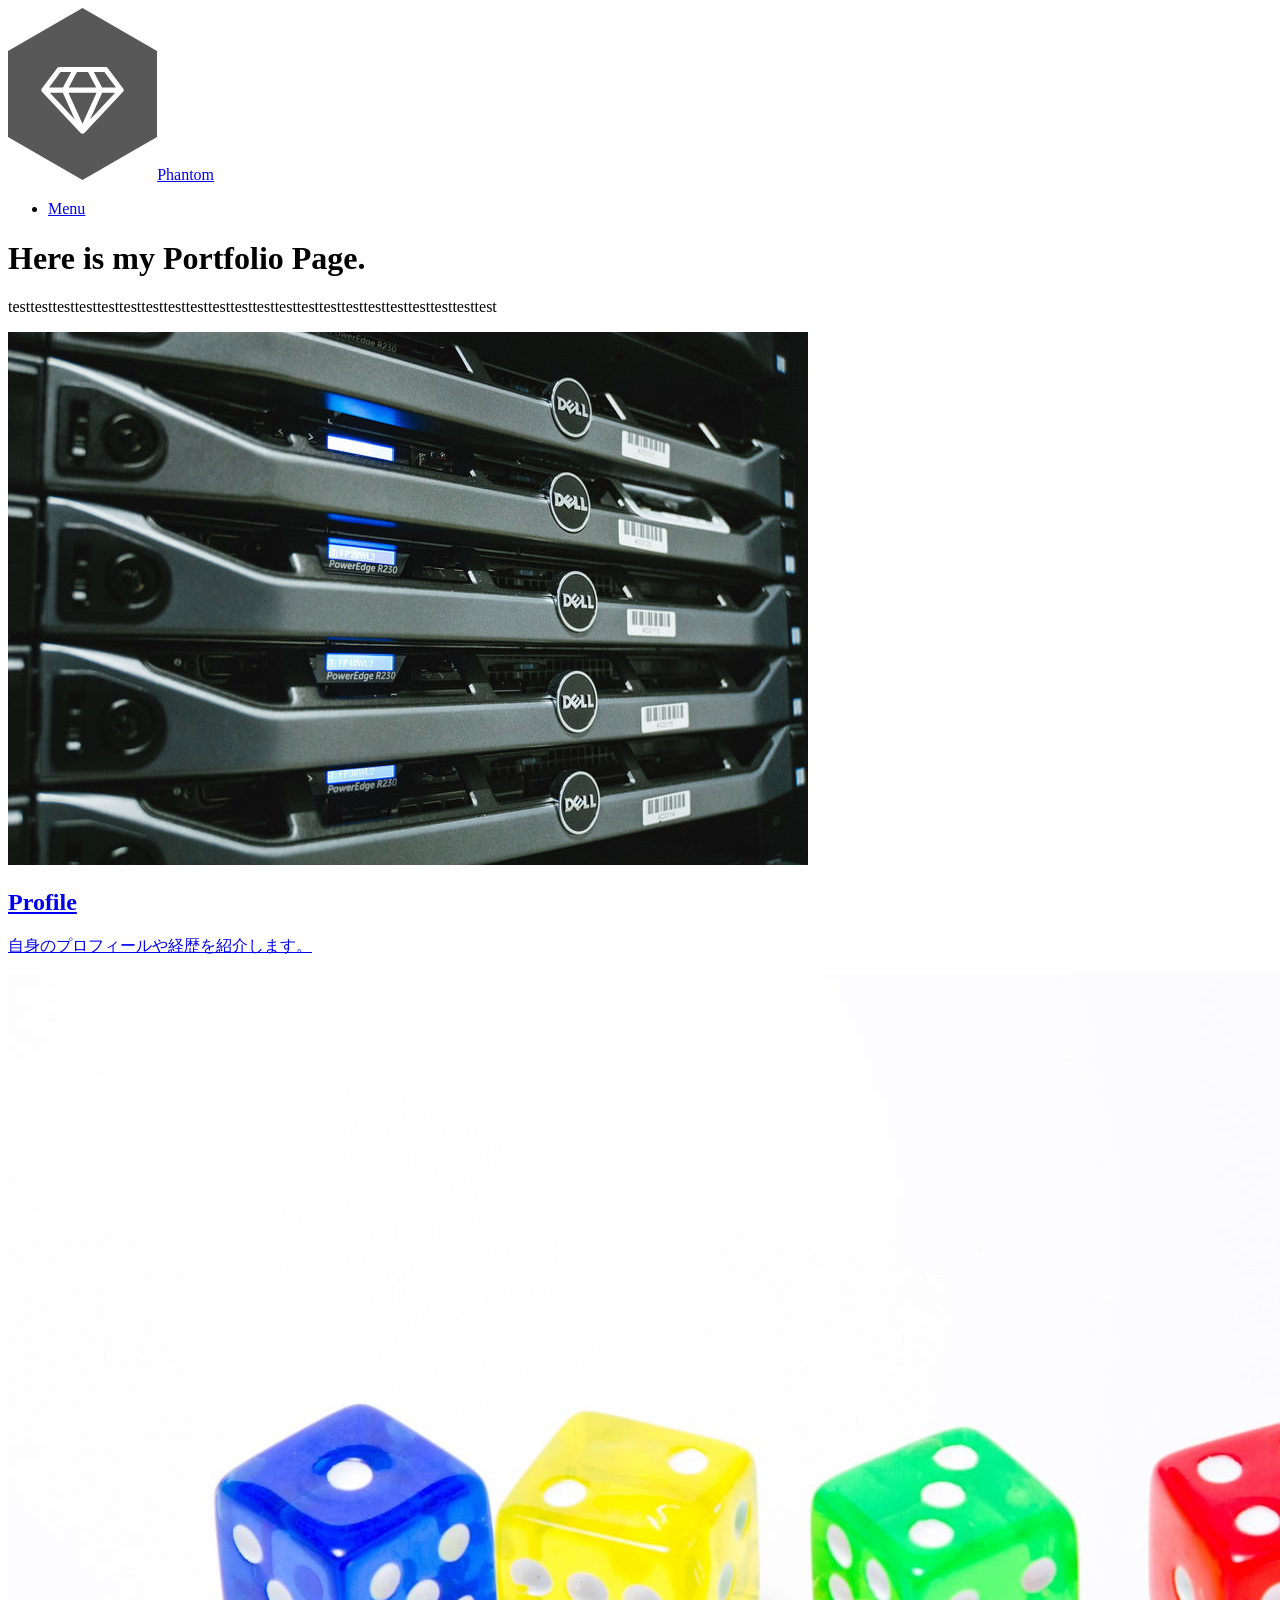
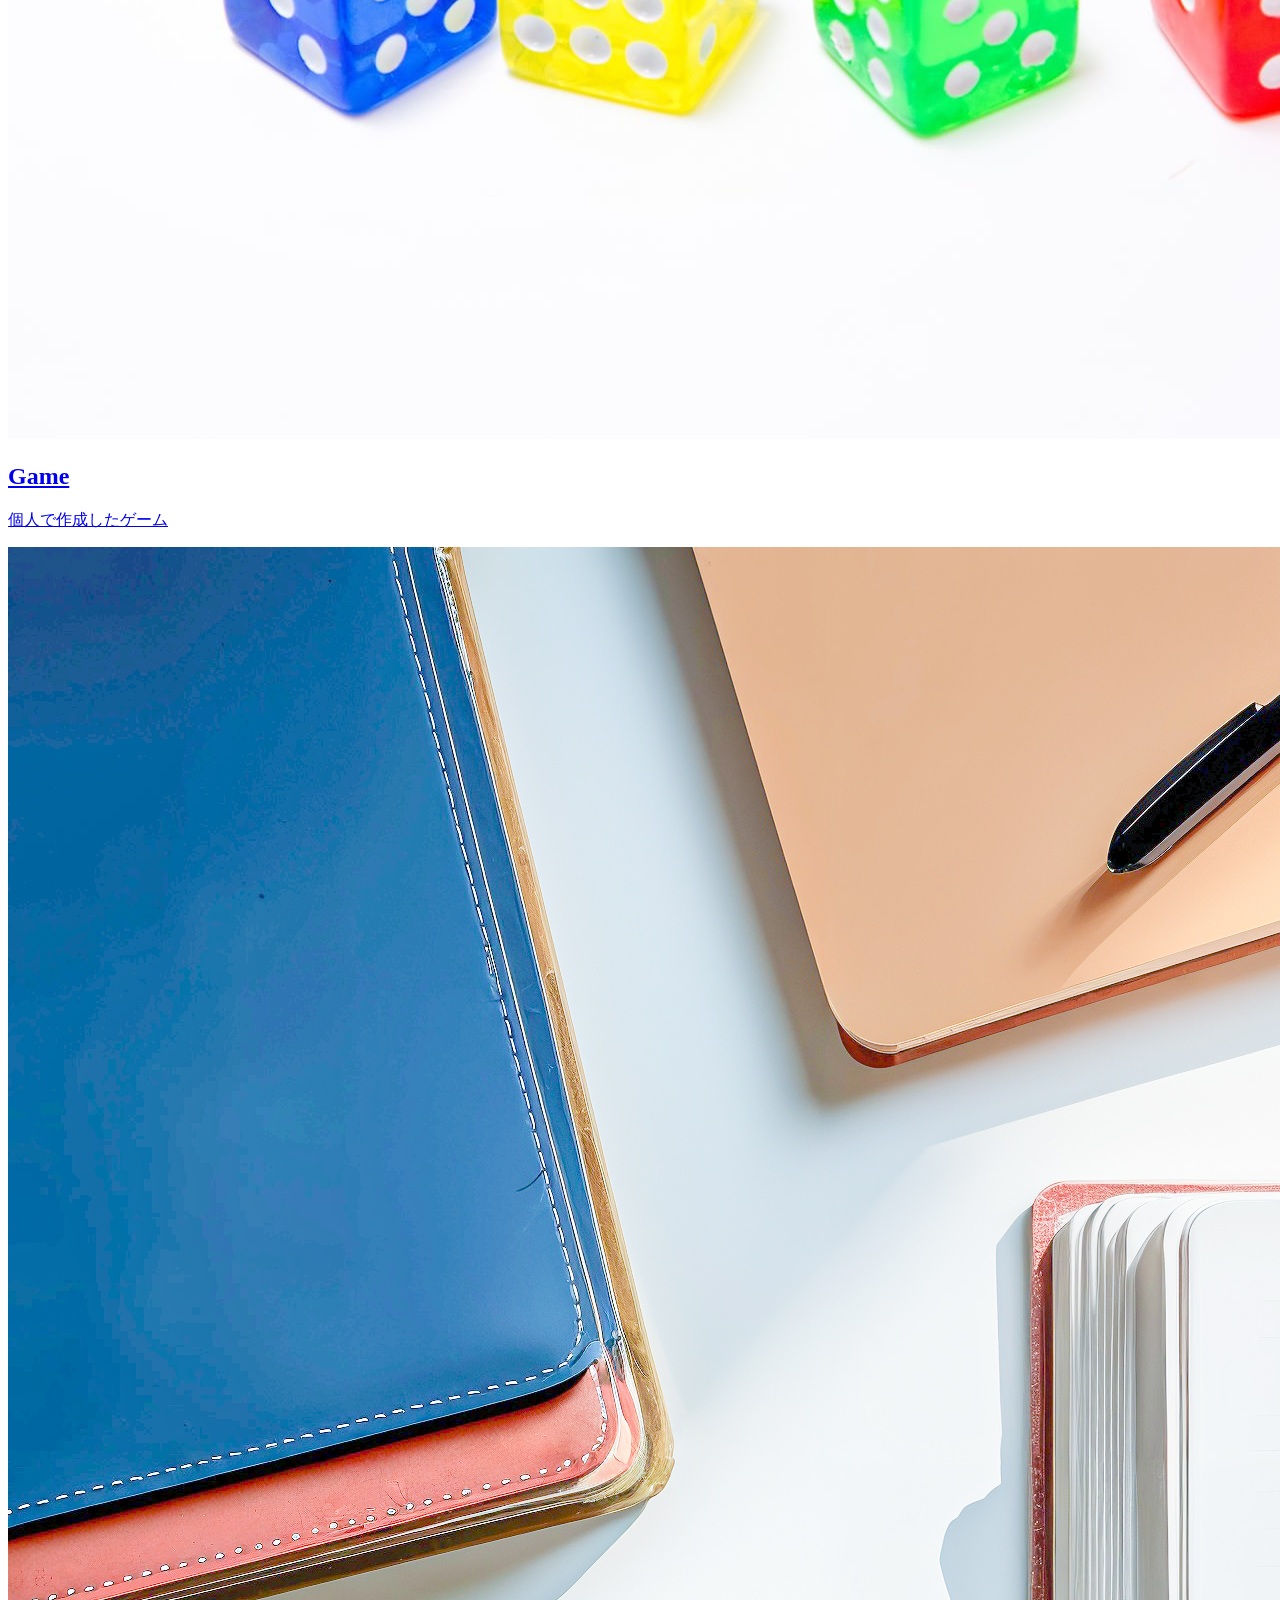
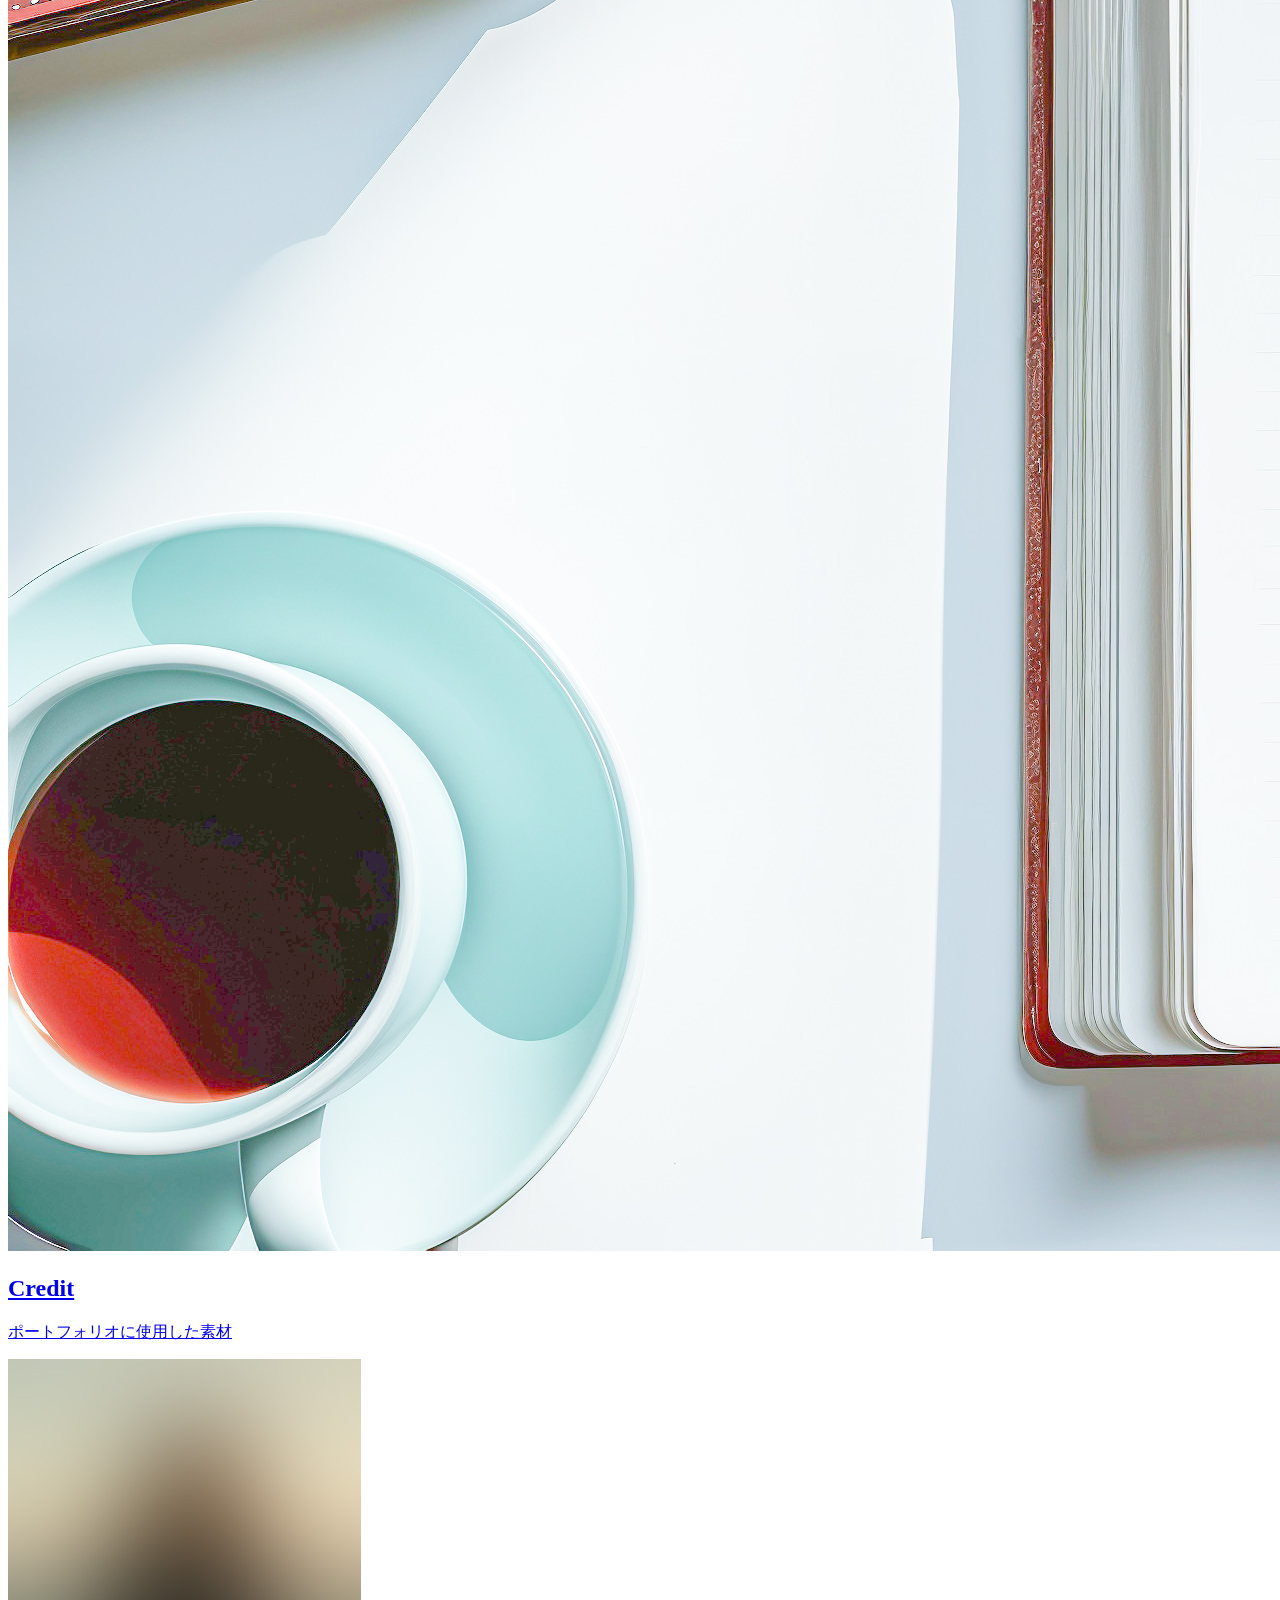
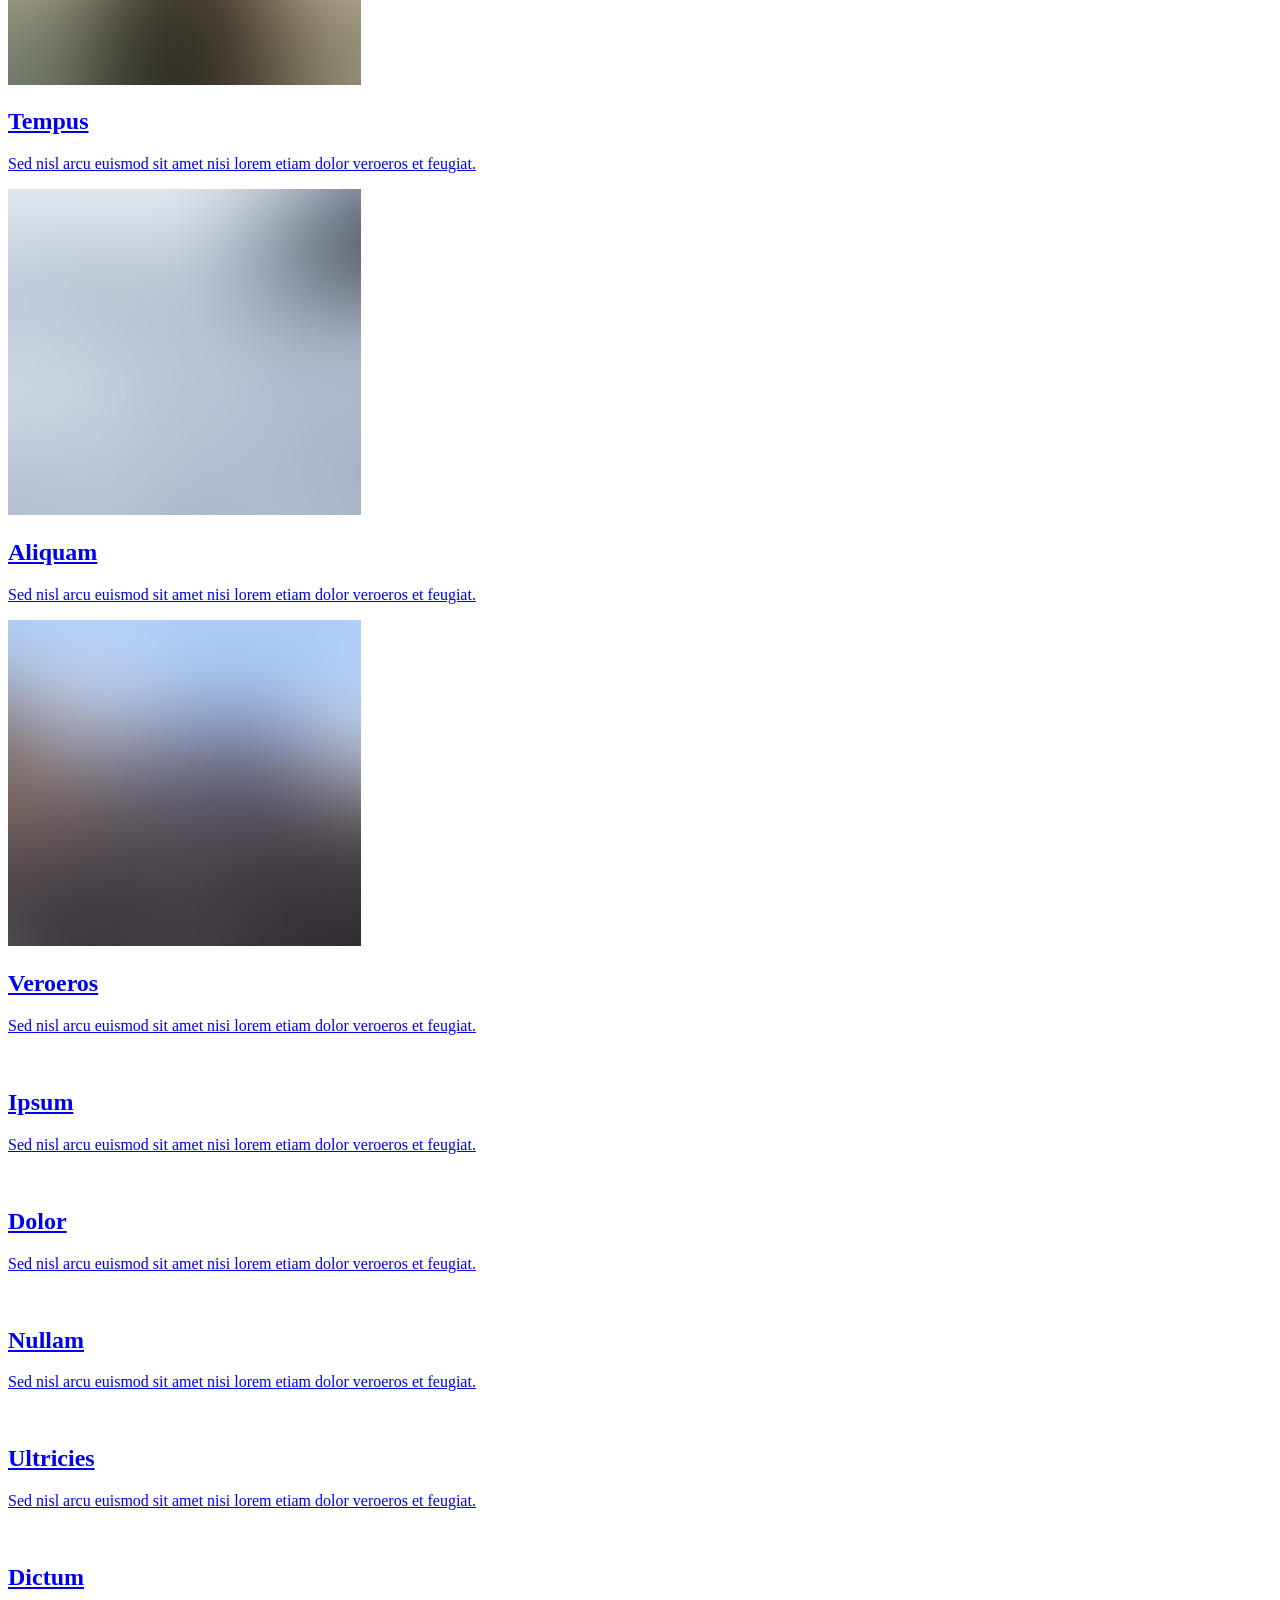
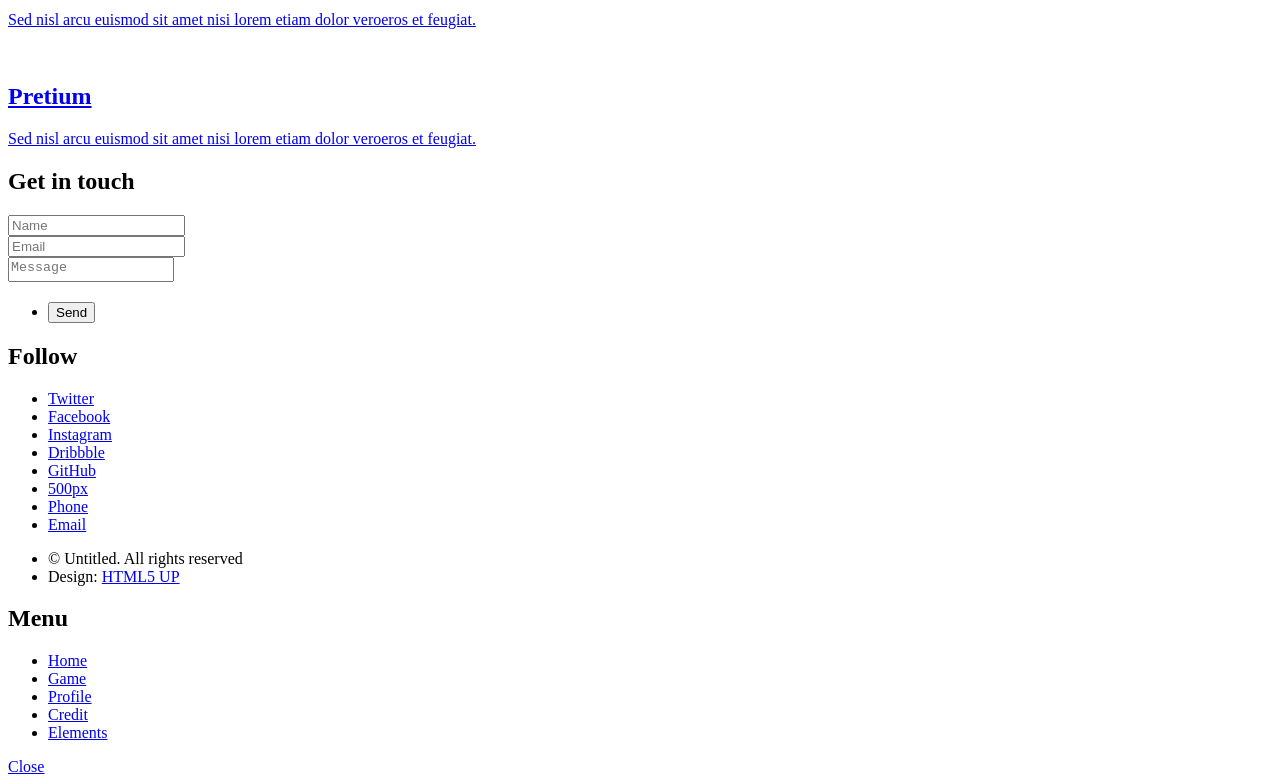
==== commit a666f00c: "Changed image & menu" ====
--- a/index.html
+++ b/index.html
@@ -40,9 +40,9 @@
 						<h2>Menu</h2>
 						<ul>
 							<li><a href="index.html">Home</a></li>
-							<li><a href="profile.html">Ipsum veroeros</a></li>
-							<li><a href="profile.html">Tempus etiam</a></li>
-							<li><a href="profile.html">Consequat dolor</a></li>
+							<li><a href="game.html">Game</a></li>
+							<li><a href="profile.html">Profile</a></li>
+							<li><a href="credit.html">Credit</a></li>
 							<li><a href="elements.html">Elements</a></li>
 						</ul>
 					</nav>
@@ -79,7 +79,7 @@
 								</article>
 								<article class="style3">
 									<span class="image">
-										<img src="images/pic03.jpg" alt="credit" />
+										<img src="images/credit.jpg" alt="credit" />
 									</span>
 									<a href="credit.html">
 										<h2>Credit</h2>
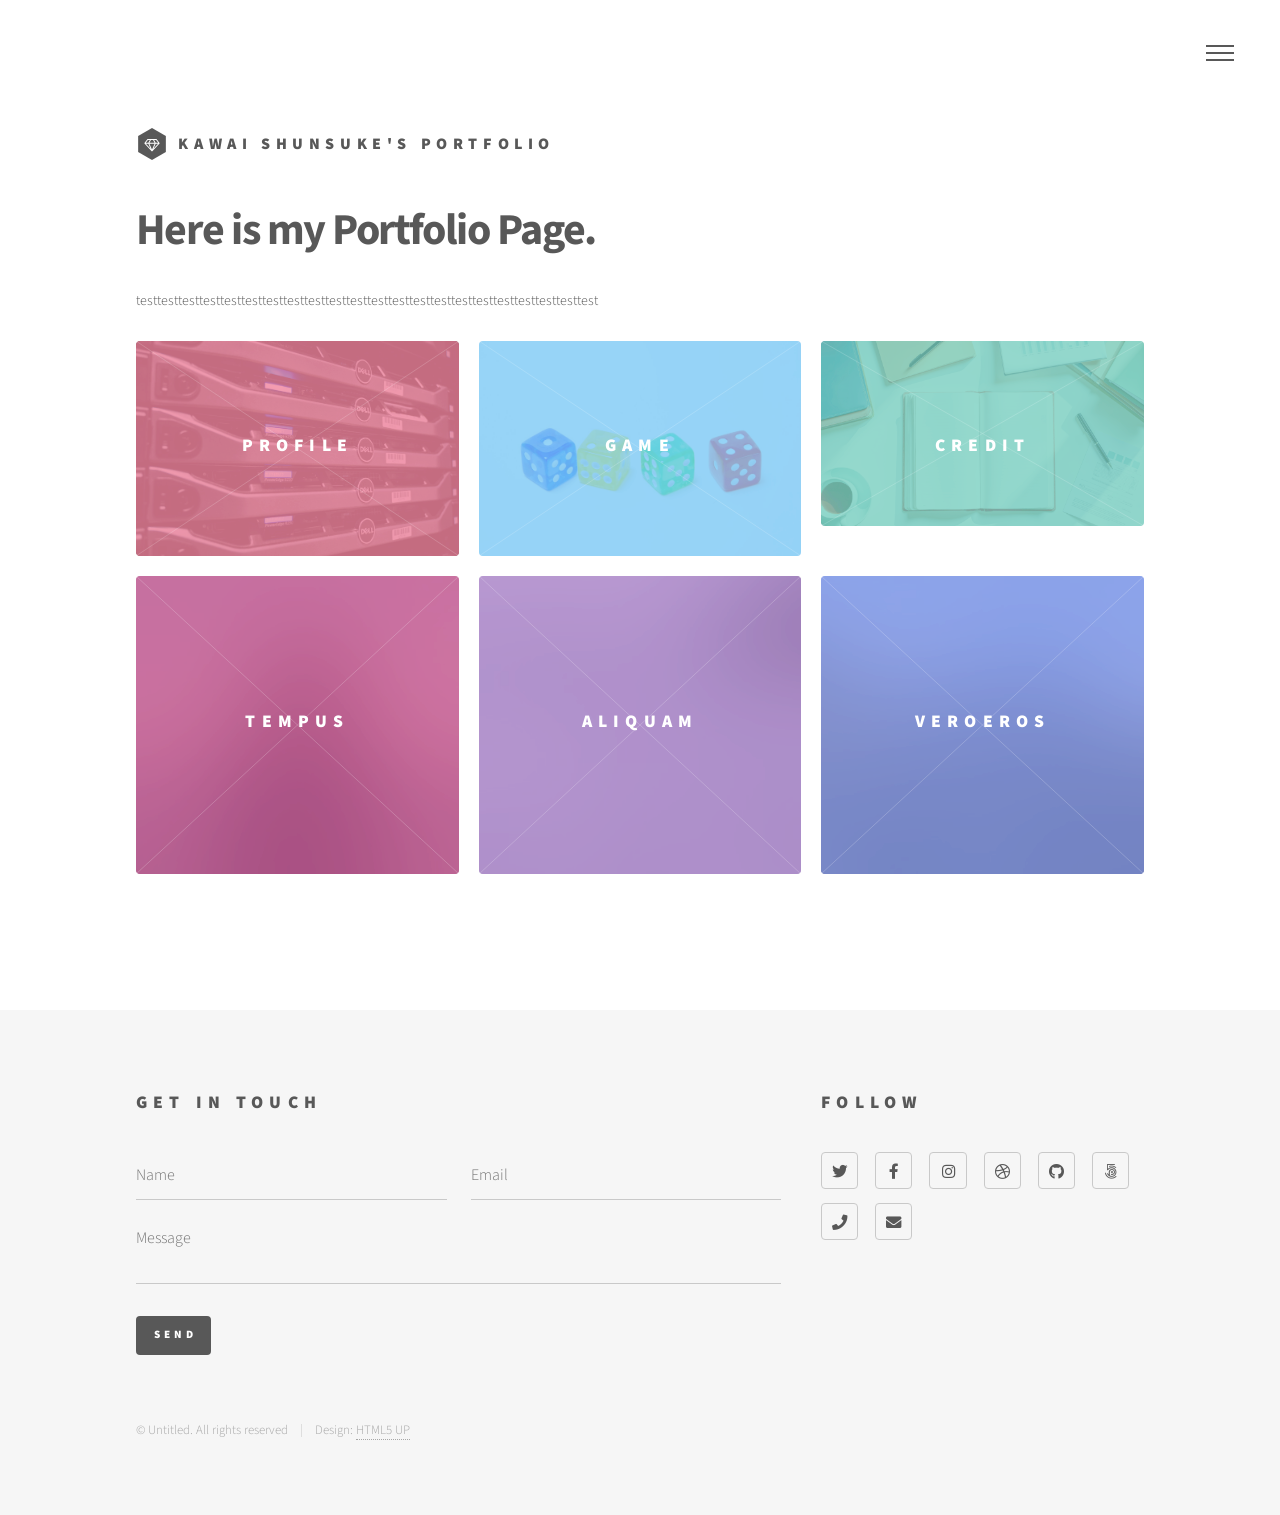
==== commit bde8f2b3: "ロゴ部分の名前を変更" ====
--- a/index.html
+++ b/index.html
@@ -22,7 +22,7 @@
 
 							<!-- Logo -->
 								<a href="index.html" class="logo">
-									<span class="symbol"><img src="images/logo.svg" alt="" /></span><span class="title">Phantom</span>
+									<span class="symbol"><img src="images/logo.svg" alt="" /></span><span class="title">Kawai Shunsuke's Portfolio</span>
 								</a>
 
 							<!-- Nav -->
--- a/assets/css/main.css
+++ b/assets/css/main.css
@@ -164,6 +164,7 @@
 
 	p {
 		margin: 0 0 2em 0;
+		font-size: 14px;
 	}
 
 	h1 {
@@ -172,6 +173,12 @@
 		line-height: 1.3;
 		margin: 0 0 1em 0;
 		letter-spacing: -0.035em;
+	}
+
+	.topic {
+		font-size: 1.5em;
+		font-weight: normal;
+		height: 0;
 	}
 
 		h1 a {
@@ -1880,6 +1887,7 @@
 		list-style: disc;
 		margin: 0 0 2em 0;
 		padding-left: 1em;
+		font-size: 14px;
 	}
 
 		ul li {
@@ -2317,6 +2325,13 @@
 		position: relative;
 	}
 
+	.square {
+		width: 300px;
+		height: 300px;
+		object-fit: cover;
+
+	}
+
 		.image img {
 			border-radius: 4px;
 			display: block;
@@ -2356,6 +2371,41 @@
 			display: block;
 			margin: 0 0 3em 0;
 			width: 100%;
+		}
+		
+		.transparent {
+ 			 position: relative;
+		}
+
+		.transparent::before {
+			background: linear-gradient(to right, rgba(255, 255, 255, 0),rgb(255, 255, 255));
+			content: "";
+			position: absolute;
+			top: 0;
+			left: 0;
+			width: 100%;
+			height: 300px;
+		}
+
+		.profile-image {
+			background-size: cover;
+			object-fit: cover;
+			width: 100%;
+			height: 300px;
+		}
+
+		.game-image {
+			background-size: cover;
+			object-fit: cover;
+			width: 100%;
+			height: 300px;
+		}
+
+		.credit-image {
+			background-size: cover;
+			object-fit: cover;
+			width: 100%;
+			height: 300px;
 		}
 
 			.image.main img {
@@ -3326,4 +3376,20 @@
 				padding: 0 1.25em;
 			}
 
-		}+		}
+
+	.game-container {
+		margin: auto;
+		width: 50%;
+		height: 700px;
+		border: 2px solid #2c3e50;
+		border-radius: 6px;
+		overflow: hidden;
+		margin-top: 15px;
+		margin-bottom: 15px;
+		
+	iframe {
+		width: 100%;
+		height: 100%;
+		border: none;
+	}
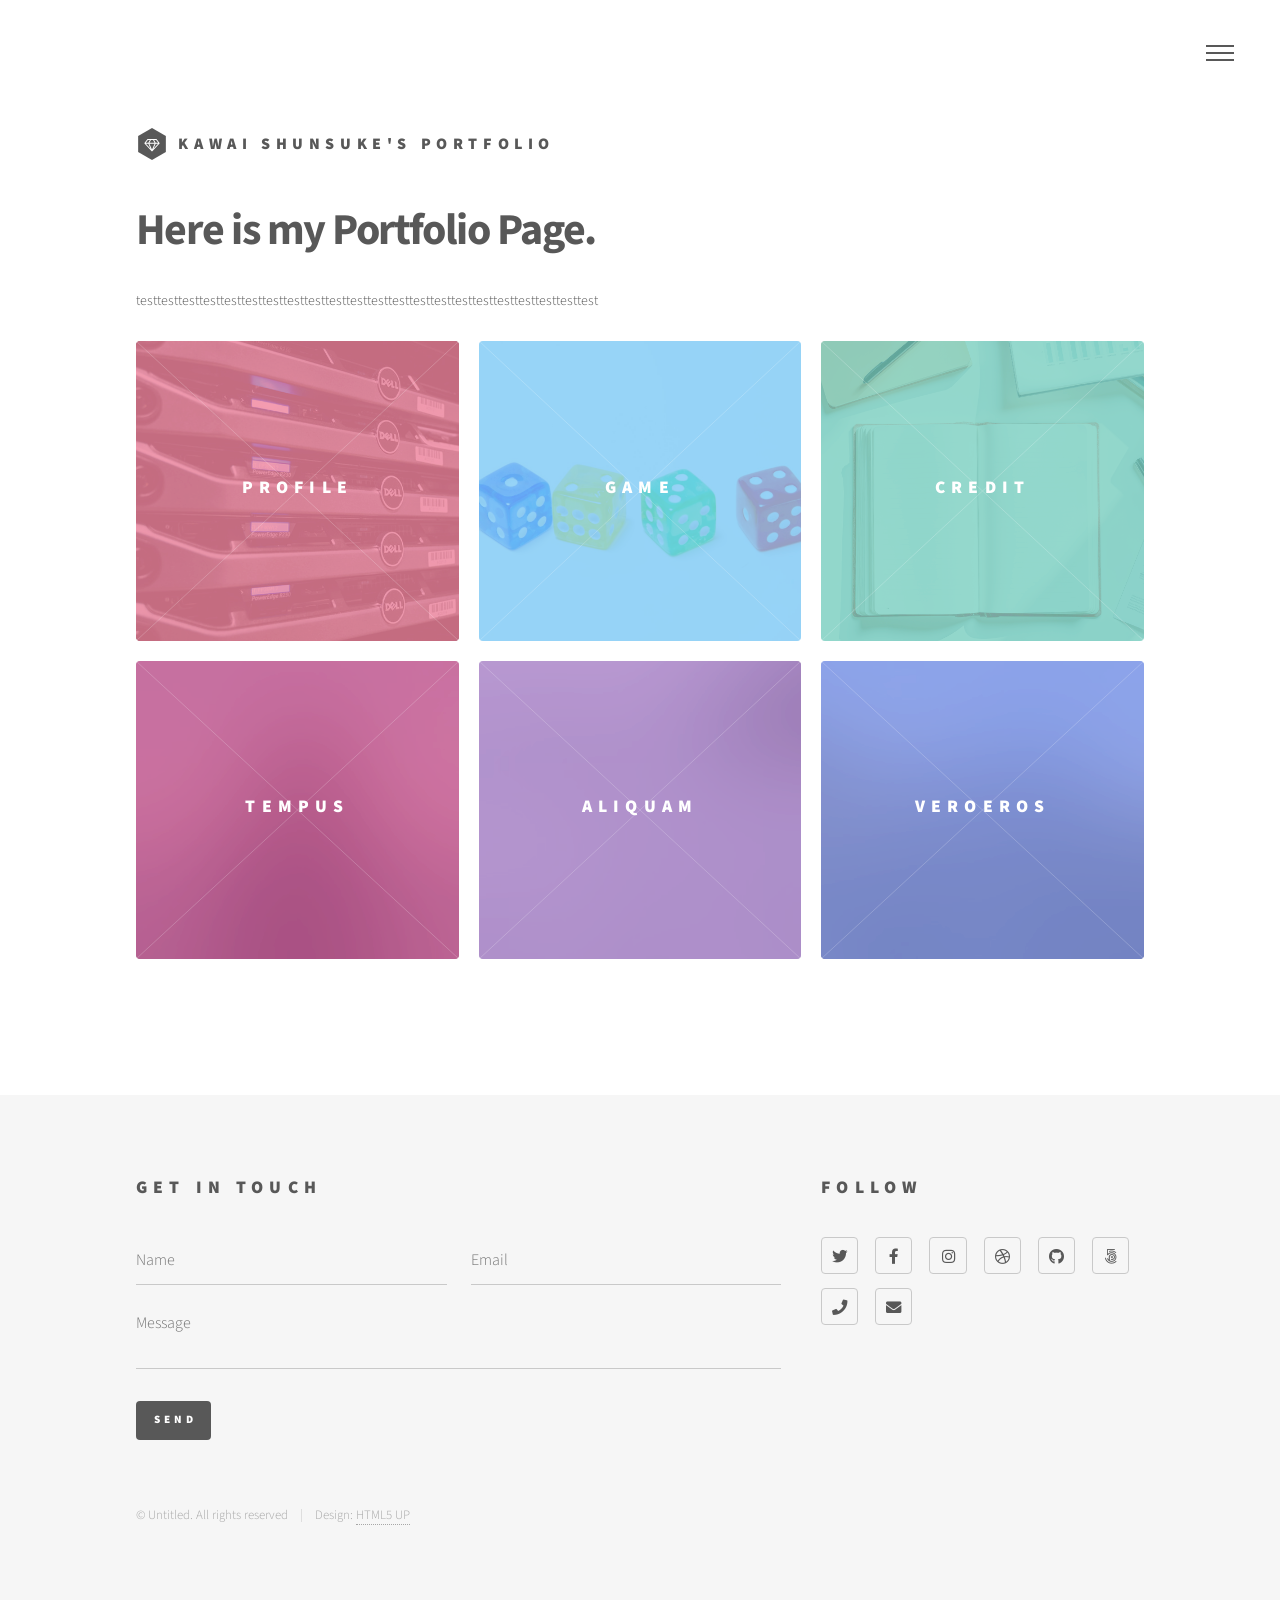
==== commit 4fef3594: "画像にsquareクラスを追加し、正方形で表示されるようにする" ====
--- a/index.html
+++ b/index.html
@@ -40,10 +40,9 @@
 						<h2>Menu</h2>
 						<ul>
 							<li><a href="index.html">Home</a></li>
+							<li><a href="profile.html">Profile</a></li>
 							<li><a href="game.html">Game</a></li>
-							<li><a href="profile.html">Profile</a></li>
-							<li><a href="credit.html">Credit</a></li>
-							<li><a href="elements.html">Elements</a></li>
+							<li><a href="credit.html">Credits</a></li>
 						</ul>
 					</nav>
 
@@ -57,7 +56,7 @@
 							<section class="tiles">
 								<article class="style1">
 									<span class="image">
-										<img src="images/profile.jpg" alt="profile" />
+										<img src="images/profile.jpg" alt="profile" class="square" />
 									</span>
 									<a href="profile.html">
 										<h2>Profile</h2>
@@ -68,7 +67,7 @@
 								</article>
 								<article class="style2">
 									<span class="image">
-										<img src="images/game.jpg" alt="game" />
+										<img src="images/game.jpg" alt="game" class="square" />
 									</span>
 									<a href="game.html">
 										<h2>Game</h2>
@@ -79,7 +78,7 @@
 								</article>
 								<article class="style3">
 									<span class="image">
-										<img src="images/credit.jpg" alt="credit" />
+										<img src="images/credit.jpg" alt="credit" class="square" />
 									</span>
 									<a href="credit.html">
 										<h2>Credit</h2>
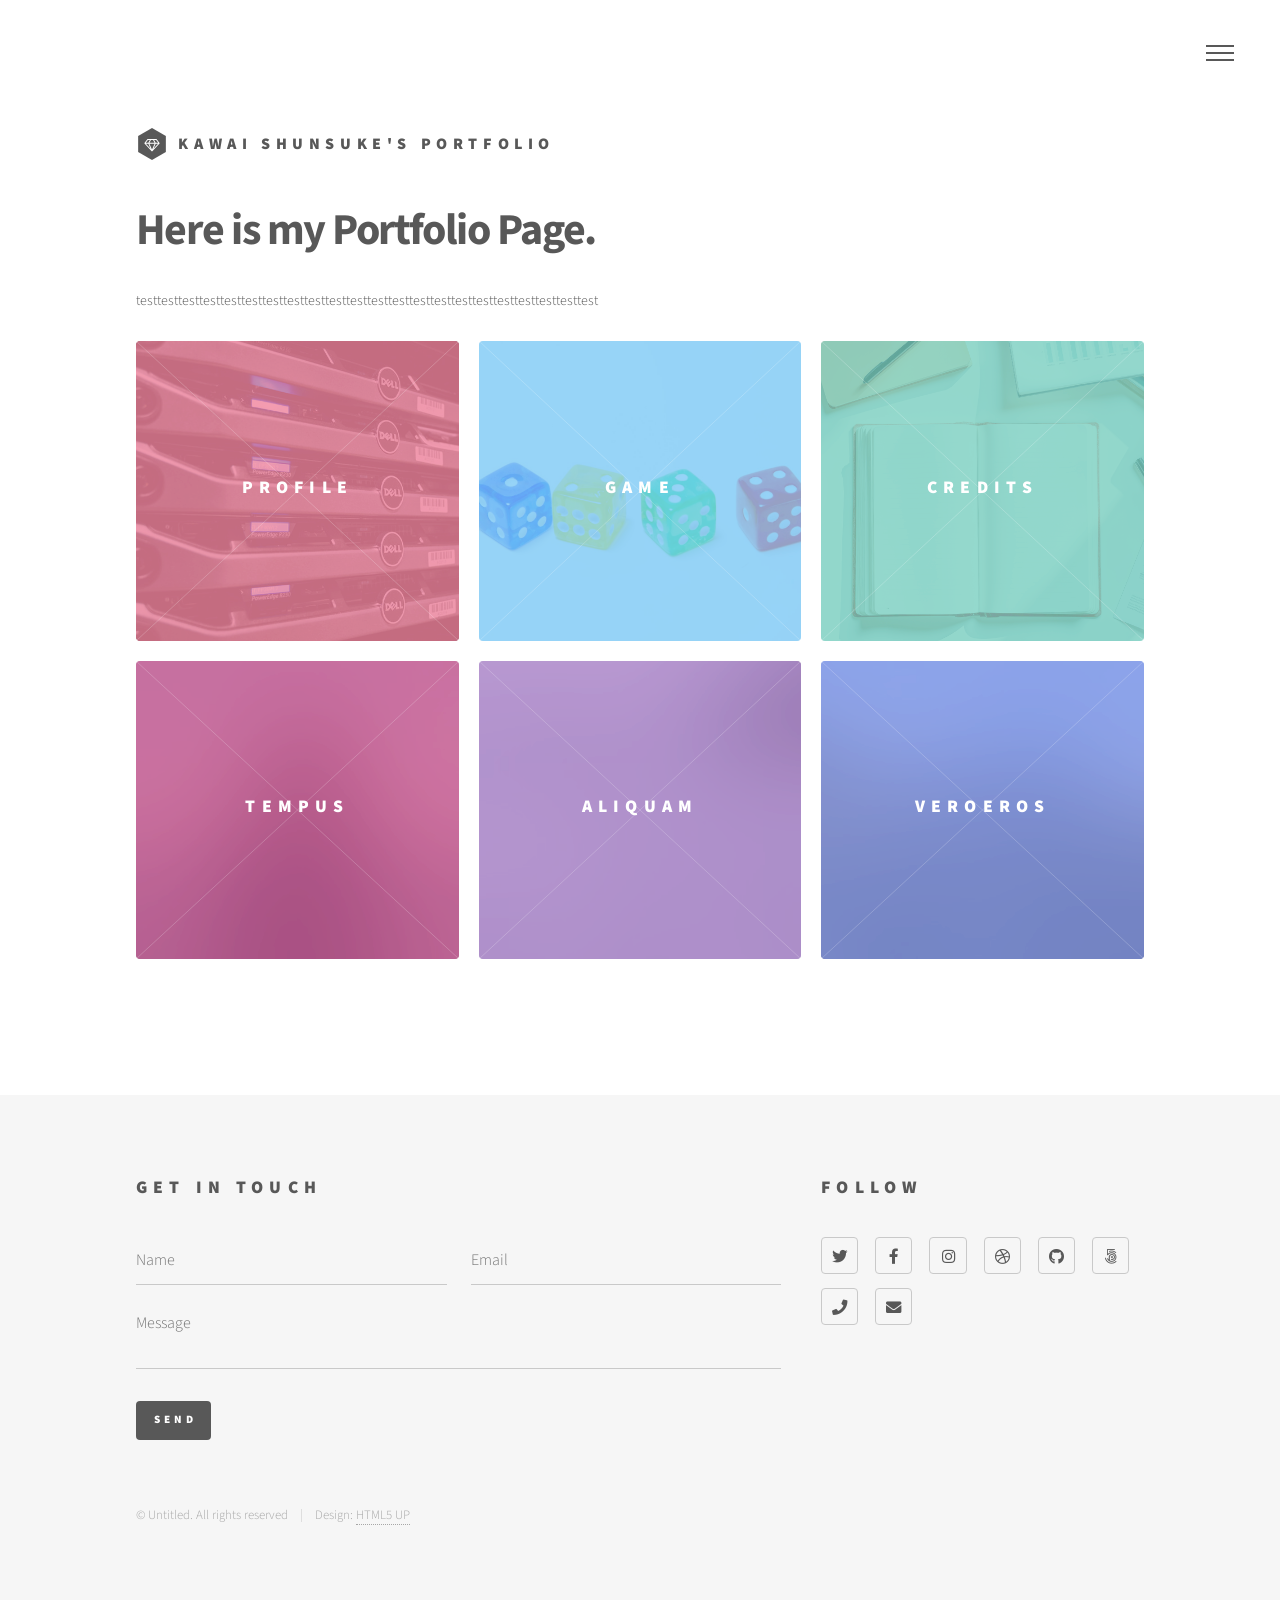
==== commit 2d1d795a: "Creditsの表記を修正" ====
--- a/index.html
+++ b/index.html
@@ -81,7 +81,7 @@
 										<img src="images/credit.jpg" alt="credit" class="square" />
 									</span>
 									<a href="credit.html">
-										<h2>Credit</h2>
+										<h2>Credits</h2>
 										<div class="content">
 											<p>ポートフォリオに使用した素材</p>
 										</div>
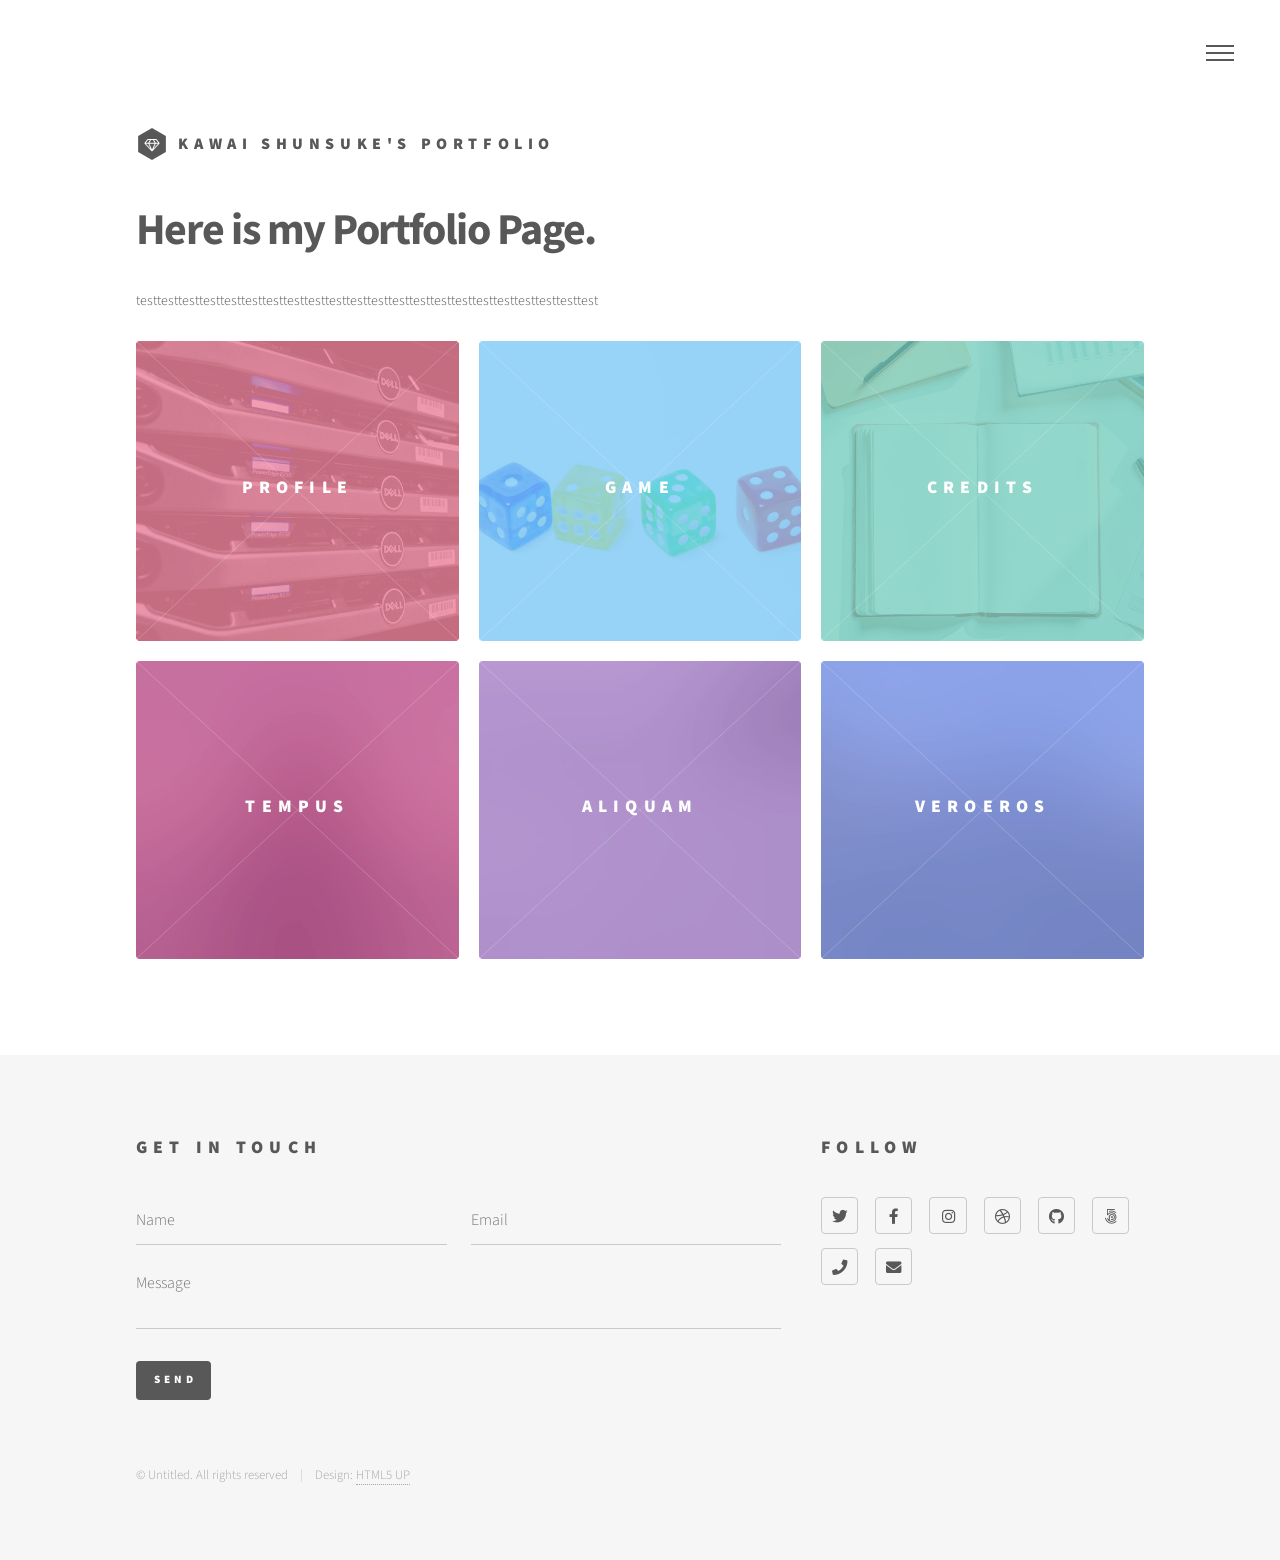
==== commit 69b26d07: "ダミーテキストを更新し、余分なダミーページを削除" ====
--- a/index.html
+++ b/index.html
@@ -94,7 +94,7 @@
 									<a href="profile.html">
 										<h2>Tempus</h2>
 										<div class="content">
-											<p>Sed nisl arcu euismod sit amet nisi lorem etiam dolor veroeros et feugiat.</p>
+											<p>Dummy pageDummy pageDummy page<br>Dummy pageDummy pageDummy pageDummy page<br>Dummy pageDummy pageDummy page</p>
 										</div>
 									</a>
 								</article>
@@ -105,7 +105,7 @@
 									<a href="profile.html">
 										<h2>Aliquam</h2>
 										<div class="content">
-											<p>Sed nisl arcu euismod sit amet nisi lorem etiam dolor veroeros et feugiat.</p>
+											<p>Dummy pageDummy pageDummy page<br>Dummy pageDummy pageDummy pageDummy page<br>Dummy pageDummy pageDummy page</p>
 										</div>
 									</a>
 								</article>
@@ -116,73 +116,7 @@
 									<a href="profile.html">
 										<h2>Veroeros</h2>
 										<div class="content">
-											<p>Sed nisl arcu euismod sit amet nisi lorem etiam dolor veroeros et feugiat.</p>
-										</div>
-									</a>
-								</article>
-								<article class="style2">
-									<span class="image">
-										<img src="images/pic07.jpg" alt="" />
-									</span>
-									<a href="profile.html">
-										<h2>Ipsum</h2>
-										<div class="content">
-											<p>Sed nisl arcu euismod sit amet nisi lorem etiam dolor veroeros et feugiat.</p>
-										</div>
-									</a>
-								</article>
-								<article class="style3">
-									<span class="image">
-										<img src="images/pic08.jpg" alt="" />
-									</span>
-									<a href="profile.html">
-										<h2>Dolor</h2>
-										<div class="content">
-											<p>Sed nisl arcu euismod sit amet nisi lorem etiam dolor veroeros et feugiat.</p>
-										</div>
-									</a>
-								</article>
-								<article class="style1">
-									<span class="image">
-										<img src="images/pic09.jpg" alt="" />
-									</span>
-									<a href="profile.html">
-										<h2>Nullam</h2>
-										<div class="content">
-											<p>Sed nisl arcu euismod sit amet nisi lorem etiam dolor veroeros et feugiat.</p>
-										</div>
-									</a>
-								</article>
-								<article class="style5">
-									<span class="image">
-										<img src="images/pic10.jpg" alt="" />
-									</span>
-									<a href="profile.html">
-										<h2>Ultricies</h2>
-										<div class="content">
-											<p>Sed nisl arcu euismod sit amet nisi lorem etiam dolor veroeros et feugiat.</p>
-										</div>
-									</a>
-								</article>
-								<article class="style6">
-									<span class="image">
-										<img src="images/pic11.jpg" alt="" />
-									</span>
-									<a href="profile.html">
-										<h2>Dictum</h2>
-										<div class="content">
-											<p>Sed nisl arcu euismod sit amet nisi lorem etiam dolor veroeros et feugiat.</p>
-										</div>
-									</a>
-								</article>
-								<article class="style4">
-									<span class="image">
-										<img src="images/pic12.jpg" alt="" />
-									</span>
-									<a href="profile.html">
-										<h2>Pretium</h2>
-										<div class="content">
-											<p>Sed nisl arcu euismod sit amet nisi lorem etiam dolor veroeros et feugiat.</p>
+											<p>Dummy pageDummy pageDummy page<br>Dummy pageDummy pageDummy pageDummy page<br>Dummy pageDummy pageDummy page</p>
 										</div>
 									</a>
 								</article>
@@ -198,13 +132,13 @@
 								<form method="post" action="#">
 									<div class="fields">
 										<div class="field half">
-											<input type="text" name="name" id="name" placeholder="Name" />
+											<input type="text" name="name" id="name" placeholder="Name" required/>
 										</div>
 										<div class="field half">
-											<input type="email" name="email" id="email" placeholder="Email" />
+											<input type="email" name="email" id="email" placeholder="Email" required/>
 										</div>
 										<div class="field">
-											<textarea name="message" id="message" placeholder="Message"></textarea>
+											<textarea name="message" id="message" placeholder="Message" required></textarea>
 										</div>
 									</div>
 									<ul class="actions">
